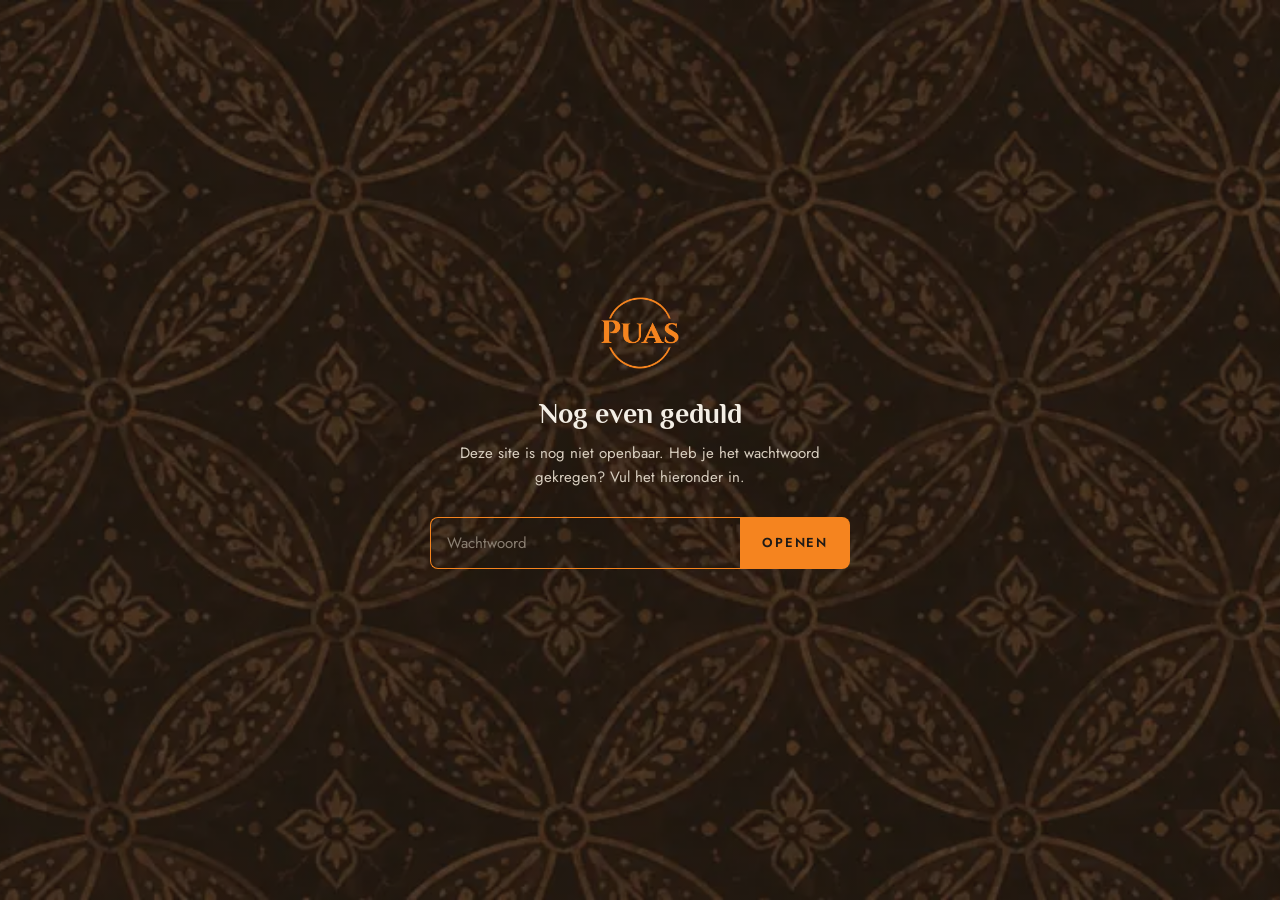
==== account.html @ d50bffb0 "Kawung-batik als achtergrondpatroon (balk, footer, wachtwoordscherm, bedankkaart) Vervangt het bloem" ====
<!DOCTYPE html>
<html lang="nl">
<head>
<meta charset="utf-8">
<meta name="viewport" content="width=device-width, initial-scale=1">
<meta name="robots" content="noindex, nofollow">
<script src="gate.js?v=24"></script>
<title>Account · PUAS</title>
<meta name="description" content="Zakelijk account: bestellingen, facturen, adressen en prijslijst.">
<link rel="icon" href="img/puas-logo.png">
<link rel="preconnect" href="https://fonts.googleapis.com">
<link rel="preconnect" href="https://fonts.gstatic.com" crossorigin>
<link href="https://fonts.googleapis.com/css2?family=Kaushan+Script&family=Marcellus&family=Philosopher:wght@400;700&family=Jost:wght@300;400;500;600&display=swap" rel="stylesheet">
<link rel="stylesheet" href="styles.css?v=24">
</head>
<body>
<div class="canvas">

  <div class="topbar">
    <span>Alleen voor winkels, horeca en ontwerpers · Franco vanaf € 500</span>
    <div class="topbar__links"><span>Vragen? Bel ons: 020 123 45 67</span><a href="zakelijk.html">Prijslijst</a></div>
  </div>

  <header class="header">
    <button class="header__menu" type="button" aria-label="Menu" aria-expanded="false">
      <svg viewBox="0 0 24 24" aria-hidden="true"><path d="M3 6h18M3 12h18M3 18h18"/></svg>
    </button>
    <nav class="nav" aria-label="Hoofdmenu">
      <a href="index.html">Home</a>
      <a href="assortiment.html">Assortiment</a>
      <a href="zakelijk.html">Zakelijk</a>
      <a href="contact.html">Contact</a>
    </nav>
    <a href="index.html" class="header__logo"><img src="img/puas-logo.png" alt="PUAS"></a>
    <div class="header__right">
      <div class="icons">
        <a href="zoeken.html" title="Zoeken" aria-label="Zoeken">
          <svg viewBox="0 0 24 24" aria-hidden="true"><circle cx="11" cy="11" r="7"/><path d="m20 20-4-4"/></svg>
        </a>
        <a href="account.html" title="Account" aria-label="Account">
          <svg viewBox="0 0 24 24" aria-hidden="true"><circle cx="12" cy="8" r="4"/><path d="M4 21a8 8 0 0 1 16 0"/></svg>
        </a>
        <a href="#" title="Winkelmand" aria-label="Winkelmand" class="cart">
          <svg viewBox="0 0 24 24" aria-hidden="true"><path d="M6 2 3 6v14a2 2 0 0 0 2 2h14a2 2 0 0 0 2-2V6l-3-4Z"/><path d="M3 6h18"/><path d="M16 10a4 4 0 0 1-8 0"/></svg>
          <span class="cart__badge" id="cart-count">0</span>
        </a>
      </div>
    </div>
  </header>

  <main>
    <div id="logged-out">
      <section class="page-hero">
        <div class="contact__label">Zakelijk account</div>
        <h1>Inloggen</h1>
      </section>
      <section class="login">
        <div class="login__box">
          <div class="login__title">Welkom terug</div>
          <form class="login__form" id="login-form" novalidate>
            <div class="field"><label for="l-email">E-mailadres</label><input id="l-email" type="email" placeholder="sanne@voorbeeld.nl" autocomplete="off" required></div>
            <div class="field">
              <div class="login__pwlabel"><label for="l-pw">Wachtwoord</label><a href="contact.html">Vergeten?</a></div>
              <input id="l-pw" type="password" placeholder="••••••••" autocomplete="off" required>
            </div>
            <label class="terms login__remember"><input type="checkbox" checked>Ingelogd blijven</label>
            <button type="submit" class="btn-dark">Inloggen</button>
            <p class="login__demo">Demo: elk e-mailadres en wachtwoord opent het voorbeeldaccount. Je wachtwoord wordt niet opgeslagen of verstuurd.</p>
          </form>
        </div>
        <div class="login__aside">
          <div class="login__title">Nog geen zakelijk account?</div>
          <div class="login__usps">
            <div><span class="dot"></span>Staffelkorting vanaf 6 stuks</div>
            <div><span class="dot"></span>Betalen op factuur, 30 dagen</div>
            <div><span class="dot"></span>Franco levering vanaf € 500</div>
            <div><span class="dot"></span>Prijslijst en voorraad per dessin</div>
          </div>
          <a href="zakelijk.html#aanvragen" class="btn-primary login__cta">Account aanvragen</a>
          <div class="login__foot">Bevestiging binnen één werkdag na controle van KvK- en btw-nummer.</div>
        </div>
      </section>
    </div>

    <div id="logged-in" hidden>
      <section class="page-hero">
        <div class="contact__label">Zakelijk account · Klantnummer 10482</div>
        <h1 id="account-company">Studio Noor Interieur</h1>
      </section>
      <section class="dashboard">
        <nav class="dash-nav" id="dash-nav" aria-label="Account"></nav>
        <div>
          <div class="dash-pane" data-dash="overzicht">
            <div class="dash-cards">
              <div class="dash-card dash-card--dark"><div class="contact__label">Laatste bestelling</div><b id="last-order-number"></b><span id="last-order-status"></span></div>
              <div class="dash-card dash-card--sand"><div class="contact__label contact__label--muted">Openstaand</div><b>€ 1.248</b><span>1 factuur · vervalt 28 okt</span></div>
              <div class="dash-card"><div class="contact__label contact__label--muted">Staffelprijzen</div><b>Tot −20%</b><span><a href="zakelijk.html" class="text-link text-link--small">Prijslijst bekijken</a></span></div>
            </div>
          </div>
          <div class="dash-pane" data-dash="overzicht bestellingen">
            <div class="dash-title">Bestellingen</div>
            <div class="dash-table" id="orders-table"></div>
          </div>
          <div class="dash-pane" data-dash="facturen" hidden>
            <div class="dash-title">Facturen</div>
            <div class="dash-table" id="invoices-table"></div>
          </div>
          <div class="dash-pane" data-dash="adressen" hidden>
            <div class="dash-title">Adressen</div>
            <div class="addresses">
              <div class="address address--main"><div class="contact__label">Afleveradres</div><b>Studio Noor Interieur</b><br>t.a.v. Sanne de Vries<br>Prinsengracht 112<br>1015 EA Amsterdam</div>
              <div class="address"><div class="contact__label contact__label--muted">Factuuradres</div><b>Studio Noor Interieur B.V.</b><br>Postbus 2201<br>1000 CE Amsterdam</div>
              <button type="button" class="address address--add">+ Adres toevoegen</button>
            </div>
          </div>
          <div class="dash-pane" data-dash="gegevens" hidden>
            <div class="dash-title">Bedrijfsgegevens</div>
            <form class="fields dash-form" id="company-form">
              <div class="field field--wide"><label for="c-name">Bedrijfsnaam</label><input id="c-name" name="bedrijf" value="Studio Noor Interieur B.V." required></div>
              <div class="field"><label for="c-kvk">KvK-nummer</label><input id="c-kvk" name="kvk" value="34567890"></div>
              <div class="field"><label for="c-vat">Btw-nummer</label><input id="c-vat" name="btw" value="NL861234567B01"></div>
              <div class="field"><label for="c-contact">Contactpersoon</label><input id="c-contact" name="contact" value="Sanne de Vries"></div>
              <div class="field"><label for="c-phone">Telefoon</label><input id="c-phone" name="telefoon" value="+31 20 555 01 23"></div>
              <div class="field field--wide"><label for="c-email">E-mailadres</label><input id="c-email" name="email" type="email" value="inkoop@studionoor.nl"></div>
              <div class="field--wide dash-form__actions"><button type="submit" class="btn-dark" id="company-save">Opslaan</button><span id="company-note" role="status"></span></div>
            </form>
          </div>
          <div class="dash-pane" data-dash="prijslijst" hidden>
            <div class="pricelist-card">
              <div><div class="dash-title dash-title--flush">Prijslijst &amp; voorwaarden</div><p>Actuele inkoopprijzen per dessin, staffels vanaf 6 / 12 / 24 / 48 stuks, franco vanaf € 500, betaling op factuur binnen 30 dagen.</p></div>
              <a href="zakelijk.html" class="btn-primary">Prijslijst bekijken</a>
            </div>
          </div>
        </div>
      </section>
    </div>
  </main>

  <footer class="footer">
    <div class="footer__top">
      <div class="footer__news">
        <img src="img/puas-logo.png" alt="PUAS">
        <p>Nieuwe motieven, prijslijsten en wat er net binnen is. Hooguit één mail per maand.</p>
        <form class="newsletter">
          <input type="email" placeholder="E-mailadres" aria-label="E-mailadres" required>
          <button type="submit">Inschrijven</button>
        </form>
      </div>
      <div class="footer__col">
        <div class="footer__title">Contact</div>
        <div>hallo@puas.nl</div>
        <div>+31 20 123 45 67</div>
        <div>Ma – vr, 9.00 – 17.30</div>
        <div>Showroom op afspraak</div>
      </div>
      <div class="footer__col">
        <div class="footer__title">Service</div>
        <div><a href="service.html#verzenden">Verzenden &amp; omruilen</a></div>
        <div><a href="service.html#onderhoud">Onderhoud van batik</a></div>
        <div><a href="service.html#vragen">Veelgestelde vragen</a></div>
        <div><a href="#">Privacy</a></div>
      </div>
    </div>
    <div class="footer__bottom">
      <div class="footer__fair"><span class="dot"></span>Met de hand gemaakt in Indonesië, in kleine oplages</div>
      <div class="footer__payoff"><span>Wonen met een verhaal</span><i>|</i><span>Echt</span><i>|</i><span>Uniek</span><i>|</i><span>PUAS</span></div>
      <div>© 2026 PUAS</div>
    </div>
  </footer>

</div>
<script src="data.js?v=24"></script>
<script src="script.js?v=24"></script>
<script src="account.js?v=24"></script>
</body>
</html>
---- styles.css ----
:root {
  --ink: #1F1A16;
  --ink-divider: #3A322B;
  --border-dark: #4A413A;
  --cream: #F4EFE6;
  --sand: #E9DFCC;
  --orange: #F5841F;
  --orange-hover: #FF9A3D;
  /* Orange for text on light backgrounds: small text needs 4.5:1, large text 3:1 */
  --orange-text: #975113;
  --orange-large: #C16818;
  --terracotta: #9C4E14;
  --text-2: #5A4E42;
  --muted: #6C6155;
  --muted-dark: #D9CFC0;
  --placeholder: #8A7F72;
  --outside: #151210;
  --pad: 64px;
  --tile: url('img/batik-kawung.webp');
  --r-btn: 8px;
  --r-card: 14px;
  /* Tumpal (row of batik triangles) along the top and bottom edge of the batik buttons */
  --tumpal-top: url("data:image/svg+xml,%3Csvg xmlns='http://www.w3.org/2000/svg' viewBox='0 0 24 24'%3E%3Cpath d='M0 0 L12 20 L24 0 Z' fill='%23F5841F' fill-opacity='0.42'/%3E%3Cpath d='M7 0 L12 9 L17 0 Z' fill='%231F1A16' fill-opacity='.85'/%3E%3C/svg%3E");
  --tumpal-bottom: url("data:image/svg+xml,%3Csvg xmlns='http://www.w3.org/2000/svg' viewBox='0 0 24 24'%3E%3Cpath d='M0 24 L12 4 L24 24 Z' fill='%23F5841F' fill-opacity='0.42'/%3E%3Cpath d='M7 24 L12 15 L17 24 Z' fill='%231F1A16' fill-opacity='.85'/%3E%3C/svg%3E");
  --tumpal-top-hover: url("data:image/svg+xml,%3Csvg xmlns='http://www.w3.org/2000/svg' viewBox='0 0 24 24'%3E%3Cpath d='M0 0 L12 20 L24 0 Z' fill='%231F1A16' fill-opacity='0.28'/%3E%3Cpath d='M7 0 L12 9 L17 0 Z' fill='%23F5841F' fill-opacity='.85'/%3E%3C/svg%3E");
  --tumpal-bottom-hover: url("data:image/svg+xml,%3Csvg xmlns='http://www.w3.org/2000/svg' viewBox='0 0 24 24'%3E%3Cpath d='M0 24 L12 4 L24 24 Z' fill='%231F1A16' fill-opacity='0.28'/%3E%3Cpath d='M7 24 L12 15 L17 24 Z' fill='%23F5841F' fill-opacity='.85'/%3E%3C/svg%3E");
}

* { box-sizing: border-box; }
body { margin: 0; background: var(--outside); }
a { color: var(--cream); text-decoration: none; transition: color .2s; }
a:hover { color: var(--orange); }
img { display: block; }
input::placeholder { color: var(--placeholder); }

.canvas {
  max-width: 1440px;
  margin: 0 auto;
  background: var(--cream);
  color: var(--ink);
  font: 400 17px/1.55 'Jost', sans-serif;
  -webkit-font-smoothing: antialiased;
  overflow: hidden;
}

/* Topbar */
.topbar {
  height: 36px;
  padding: 0 var(--pad);
  display: flex;
  align-items: center;
  justify-content: space-between;
  background: linear-gradient(rgba(245,132,31,.74), rgba(245,132,31,.74)), var(--tile) center / cover no-repeat, var(--orange);
  font-size: 13px;
  font-weight: 500;
  letter-spacing: .06em;
}
.topbar__links { display: flex; gap: 28px; }
.topbar a { color: var(--ink); border-bottom: 1px solid rgba(31,26,22,.4); }
.topbar a:hover { color: var(--ink); border-bottom-color: var(--ink); }

/* Header */
.header {
  height: 96px;
  padding: 0 var(--pad);
  display: grid;
  grid-template-columns: 1fr auto 1fr;
  align-items: center;
  background: var(--ink);
  color: var(--cream);
}
.nav, .header__right {
  display: flex;
  font-family: 'Marcellus', serif;
  font-size: 16px;
  letter-spacing: .12em;
  text-transform: uppercase;
}
.nav { gap: 40px; }
.nav a.is-active { color: var(--orange); }
.header__logo img { height: 66px; width: auto; }
.header__right { justify-content: flex-end; align-items: center; gap: 40px; }
.icons { display: flex; gap: 6px; align-items: center; margin-right: -11px; }
/* 22px icons inside a 44px tap area */
.icons a { position: relative; display: flex; align-items: center; justify-content: center; width: 44px; height: 44px; }
.icons svg, .header__menu svg {
  width: 22px; height: 22px;
  fill: none; stroke: currentColor; stroke-width: 1.5;
  stroke-linecap: round; stroke-linejoin: round;
}
.cart__badge {
  position: absolute; right: 2px; top: 3px;
  width: 16px; height: 16px; border-radius: 50%;
  background: var(--orange); color: var(--ink);
  font: 600 10px/1 'Jost', sans-serif;
  display: flex; align-items: center; justify-content: center;
  letter-spacing: 0;
}
.header__menu { display: none; margin-left: -11px; padding: 11px; background: none; border: 0; color: var(--cream); cursor: pointer; }

/* Buttons & links */
.btn-primary {
  display: inline-flex; align-items: center; gap: 12px;
  padding: 16px 36px;
  background: var(--orange); color: var(--ink);
  font-size: 15px; font-weight: 600; letter-spacing: .14em; text-transform: uppercase;
  border-radius: 4px;
  transition: background .2s;
}
.btn-primary span { font-size: 20px; line-height: 1; }
.btn-primary:hover { background: var(--orange-hover); color: var(--ink); }

.text-link {
  font-size: 15px; letter-spacing: .1em; text-transform: uppercase;
  color: var(--ink); border-bottom: 1px solid var(--ink); padding-bottom: 3px;
  transition: color .2s, border-color .2s;
}
.text-link:hover { color: var(--orange-text); border-bottom-color: var(--orange-text); }

.btn-pattern {
  margin-top: 14px; width: 100%; height: 48px; border: 0;
  --tumpal-size: 12px;
  background: var(--tumpal-top) left top / var(--tumpal-size) var(--tumpal-size) repeat-x, var(--tumpal-bottom) left bottom / var(--tumpal-size) var(--tumpal-size) repeat-x, var(--ink);
  color: var(--cream);
  transition: background-color .2s, color .2s;
  font: 600 13px 'Jost', sans-serif; letter-spacing: .14em; text-transform: uppercase;
  cursor: pointer;
  display: flex; align-items: center; justify-content: center; gap: 12px;
}
.btn-pattern::before {
  content: '';
  width: 16px; height: 16px;
  background: currentColor;
  -webkit-mask: url("data:image/svg+xml,%3Csvg xmlns='http://www.w3.org/2000/svg' viewBox='0 0 24 24' fill='none' stroke='black' stroke-width='1.8' stroke-linecap='round' stroke-linejoin='round'%3E%3Cpath d='M6 2 3 6v14a2 2 0 0 0 2 2h14a2 2 0 0 0 2-2V6l-3-4Z'/%3E%3Cpath d='M3 6h18'/%3E%3Cpath d='M16 10a4 4 0 0 1-8 0'/%3E%3C/svg%3E") center / contain no-repeat;
          mask: url("data:image/svg+xml,%3Csvg xmlns='http://www.w3.org/2000/svg' viewBox='0 0 24 24' fill='none' stroke='black' stroke-width='1.8' stroke-linecap='round' stroke-linejoin='round'%3E%3Cpath d='M6 2 3 6v14a2 2 0 0 0 2 2h14a2 2 0 0 0 2-2V6l-3-4Z'/%3E%3Cpath d='M3 6h18'/%3E%3Cpath d='M16 10a4 4 0 0 1-8 0'/%3E%3C/svg%3E") center / contain no-repeat;
}
.btn-pattern:hover, .btn-pattern.is-added {
  background: var(--tumpal-top-hover) left top / var(--tumpal-size) var(--tumpal-size) repeat-x, var(--tumpal-bottom-hover) left bottom / var(--tumpal-size) var(--tumpal-size) repeat-x, var(--orange);
  color: var(--ink);
}
.btn-pattern.is-added::before { display: none; }

/* Hero */
.hero { position: relative; height: 740px; background: var(--orange); overflow: hidden; }
.hero__photo, .hero__shade { position: absolute; inset: 0; }
.hero__photo { overflow: hidden; border-radius: 0 220px 220px 0; background: var(--ink); }
.hero__photo img { width: 100%; height: 100%; object-fit: cover; }
.hero__shade {
  background: linear-gradient(90deg, rgba(31,26,22,.78) 0%, rgba(31,26,22,.55) 36%, rgba(31,26,22,0) 62%);
  border-radius: 0 220px 220px 0;
}
.hero__text {
  position: absolute; left: 128px; top: 50%; transform: translateY(-50%);
  max-width: 620px; color: var(--cream);
}
.hero h1 {
  margin: 0 0 22px;
  font: 700 66px/1.1 'Philosopher', sans-serif;
  text-wrap: pretty;
}
.hero p { margin: 0 0 36px; max-width: 480px; font-size: 19px; line-height: 1.5; color: var(--muted-dark); text-wrap: pretty; }

/* Section heads */
.section { padding: 72px var(--pad) 0; }
.section--new { padding-top: 96px; }
.section-head { display: flex; align-items: center; justify-content: center; gap: 24px; margin-bottom: 44px; }
.section-head--tight { margin-bottom: 16px; }
.section-head span { width: 44px; height: 2px; background: var(--orange); flex: none; }
.section-head h2 {
  margin: 0; text-align: center;
  font: 700 30px/1.25 'Philosopher', sans-serif;
  letter-spacing: .14em; text-transform: uppercase;
}
.center { display: flex; justify-content: center; margin-top: 36px; }

/* Categories */
.categories {
  display: grid;
  grid-template-columns: 2fr 1fr 1fr;
  grid-template-rows: 1fr 1fr;
  gap: 20px;
  height: 660px;
}
.tile { position: relative; overflow: hidden; background: var(--ink); color: var(--cream); }
.tile img { width: 100%; height: 100%; object-fit: cover; transition: transform .6s cubic-bezier(.2,.7,.2,1); }
.tile:hover img { transform: scale(1.03); }
.tile::after {
  content: ''; position: absolute; inset: 0;
  background: linear-gradient(180deg, rgba(31,26,22,0) 50%, rgba(31,26,22,.85) 100%);
}
.tile--big { grid-row: 1 / span 2; }
.tile--big::after { background: linear-gradient(180deg, rgba(31,26,22,0) 55%, rgba(31,26,22,.85) 100%); }
.tile__label {
  position: absolute; left: 20px; bottom: 18px; z-index: 1;
  font: 400 22px/1.3 'Marcellus', serif; color: var(--cream);
}
.tile--big .tile__label { left: 28px; bottom: 26px; font-size: 32px; }
.tile--soon img { filter: grayscale(.35) brightness(.85); }
.tile--soon:hover img { transform: none; }
.tile__soon {
  position: absolute; left: 14px; top: 14px; z-index: 1; padding: 5px 10px;
  background: var(--cream); color: var(--ink);
  font-size: 12px; font-weight: 600; letter-spacing: .14em; text-transform: uppercase;
}
.section-note { margin: -28px 0 32px; text-align: center; font-size: 14px; color: var(--muted); }
.tile__eyebrow {
  font: 400 12px 'Jost', sans-serif; letter-spacing: .24em; text-transform: uppercase;
  color: var(--orange); margin-bottom: 8px;
}

/* Products */
.products { display: grid; grid-template-columns: repeat(4, minmax(0, 1fr)); gap: 24px; }
.product__photo { position: relative; display: block; aspect-ratio: 3 / 4; background: var(--orange); }
.product__photo img {
  position: absolute; inset: 0; width: 100%; height: 100%; object-fit: cover;
  border-radius: 0 0 96px 0; background: var(--ink);
}
.product__label {
  position: absolute; left: 14px; top: 14px;
  padding: 6px 12px; background: var(--ink); color: var(--orange);
  font-size: 12px; font-weight: 600; letter-spacing: .14em; text-transform: uppercase;
}
.product__info { margin-top: 16px; display: flex; justify-content: space-between; gap: 16px; align-items: baseline; }
.product__name { display: block; color: var(--ink); font-size: 16px; font-weight: 500; }
.product__detail { margin-top: 3px; font-size: 14px; color: var(--muted); }
.product__price { display: flex; flex-direction: column; align-items: flex-end; white-space: nowrap; }
.price { font-size: 18px; font-weight: 600; }
.price--sale { color: var(--terracotta); }
.price-compare { margin-top: 2px; font-size: 13px; color: var(--muted); text-decoration: line-through; }

/* Motifs */
.motifs { margin-top: 96px; padding: 96px var(--pad); background: var(--sand); }
.motifs__intro { margin: 0 auto 64px; max-width: 520px; text-align: center; font-size: 16px; color: var(--text-2); text-wrap: pretty; }
.motifs__grid { display: grid; grid-template-columns: repeat(3, minmax(0, 1fr)); gap: 64px; max-width: 1120px; margin: 0 auto; }
.motif { text-align: center; }
.motif p { margin: 0; font-size: 15px; line-height: 1.6; color: var(--text-2); text-wrap: pretty; }
.motif__name { font: 400 32px/1.1 'Kaushan Script', cursive; margin-bottom: 12px; }
.motif__circle { width: 132px; height: 132px; margin: 0 auto 28px; border-radius: 50%; background-color: var(--ink); }
.motif__circle--parang {
  background-image: repeating-linear-gradient(45deg, var(--orange) 0 5px, transparent 5px 16px, var(--orange) 16px 18px, transparent 18px 30px);
}
.motif__circle--kawung {
  background-image: radial-gradient(ellipse 34% 20% at 50% 50%, var(--orange) 97%, transparent 100%), radial-gradient(ellipse 20% 34% at 50% 50%, var(--orange) 97%, transparent 100%);
  background-size: 44px 44px, 44px 44px;
  background-position: 0 0, 22px 22px;
}
.motif__circle--truntum {
  background-image: radial-gradient(circle at 50% 50%, var(--orange) 2.5px, transparent 3.5px), radial-gradient(circle at 50% 50%, var(--orange) 1px, transparent 2px);
  background-size: 22px 22px, 22px 22px;
  background-position: 0 0, 11px 11px;
}

/* Footer */
.footer {
  background: linear-gradient(rgba(31,26,22,.55), rgba(31,26,22,.55)), var(--tile) center / cover no-repeat, var(--ink);
  color: var(--cream);
}
.footer__top {
  padding: 80px var(--pad) 56px;
  display: grid; grid-template-columns: 1.4fr 1fr 1fr; gap: 64px;
  border-bottom: 1px solid var(--ink-divider);
}
.footer__news { max-width: 440px; }
.footer__news img { height: 72px; width: auto; margin-bottom: 18px; }
.footer__news p { margin: 0 0 24px; font-size: 15px; line-height: 1.6; color: var(--muted-dark); text-wrap: pretty; }
.newsletter { display: flex; }
.newsletter input {
  flex: 1; min-width: 0; height: 50px; padding: 0 16px;
  border: 1px solid var(--border-dark); border-right: 0;
  background: transparent; color: var(--cream);
  font: 15px 'Jost', sans-serif; outline: none;
}
.newsletter input:focus { border-color: var(--orange); }
.newsletter button {
  height: 50px; padding: 0 24px; border: 0;
  background: var(--orange); color: var(--ink);
  font: 600 14px 'Jost', sans-serif; letter-spacing: .12em; text-transform: uppercase;
  cursor: pointer; transition: background .2s;
}
.newsletter button:hover { background: var(--orange-hover); }
.footer__col { font-size: 15px; line-height: 2; color: var(--muted-dark); }
.footer__col a { color: var(--muted-dark); }
.footer__col a:hover { color: var(--orange); }
.footer__title { font-size: 12px; letter-spacing: .2em; text-transform: uppercase; color: var(--orange); margin-bottom: 10px; }
.footer__bottom {
  padding: 28px var(--pad);
  display: flex; justify-content: space-between; align-items: center; gap: 20px;
  font-size: 13px; color: var(--muted-dark);
}
.footer__fair { display: flex; align-items: center; gap: 12px; }
.dot { width: 8px; height: 8px; border-radius: 50%; background: var(--orange); }
.footer__payoff { display: flex; gap: 20px; font-size: 12px; letter-spacing: .22em; text-transform: uppercase; }
.footer__payoff i { font-style: normal; color: var(--orange); }

/* ---------- Assortiment ---------- */
.cat-hero { position: relative; height: 380px; background: var(--orange); overflow: hidden; }
.cat-hero__photo, .cat-hero__shade { position: absolute; inset: 0; border-radius: 0 0 220px 0; }
.cat-hero__photo { overflow: hidden; background: var(--ink); }
.cat-hero__photo img { width: 100%; height: 100%; object-fit: cover; object-position: center 60%; }
.cat-hero__shade { background: linear-gradient(90deg, rgba(31,26,22,.82) 0%, rgba(31,26,22,.5) 45%, rgba(31,26,22,0) 75%); }
.cat-hero__text {
  position: absolute; left: var(--pad); right: var(--pad); top: 0; bottom: 0;
  display: flex; flex-direction: column; justify-content: center; color: var(--cream);
}
.cat-hero h1 { margin: 0 0 14px; font: 700 56px/1.05 'Philosopher', sans-serif; }
.cat-hero p { margin: 0; max-width: 560px; font-size: 18px; line-height: 1.5; color: var(--muted-dark); text-wrap: pretty; }
.breadcrumb { display: flex; gap: 10px; margin-bottom: 20px; font-size: 13px; color: #A89B8A; }
.breadcrumb a { color: #A89B8A; }
.breadcrumb a:hover { color: var(--orange); }
.breadcrumb__current { color: var(--cream); }

.subcats { padding: 28px var(--pad) 0; display: flex; gap: 10px; flex-wrap: wrap; }
.pill, .sort {
  border: 1.5px solid #DCD2C0; background: transparent; color: var(--ink);
  font-family: 'Jost', sans-serif; cursor: pointer;
  transition: border-color .2s, background .2s, color .2s;
}
.pill { height: 40px; padding: 0 18px; font-size: 14px; font-weight: 500; display: flex; gap: 8px; align-items: center; }
.pill span { opacity: .6; }
.sort { height: 36px; padding: 0 14px; font-size: 13px; }
.pill:hover, .sort:hover { border-color: var(--ink); }
.pill.is-active, .sort.is-active { border-color: var(--ink); background: var(--ink); color: var(--cream); }

.shop {
  padding: 40px var(--pad) 0;
  display: grid; grid-template-columns: 264px minmax(0, 1fr); gap: 48px; align-items: start;
}
.filters { position: sticky; top: 24px; background: var(--ink); color: var(--cream); padding: 28px; }
.filters__head {
  display: flex; justify-content: space-between; align-items: baseline;
  padding-bottom: 14px; border-bottom: 1px solid var(--ink-divider);
  font: 700 20px 'Philosopher', sans-serif;
}
.filters__clear {
  border: 0; border-bottom: 1px solid var(--border-dark); background: transparent; padding: 0;
  font: 13px 'Jost', sans-serif; color: #A89B8A; cursor: pointer;
}
.filters__clear:hover { color: var(--orange); }
.fgroup { border-bottom: 1px solid var(--ink-divider); }
.fgroup__head {
  width: 100%; padding: 18px 0; border: 0; background: transparent;
  display: flex; justify-content: space-between; align-items: center;
  font: 15px 'Marcellus', serif; letter-spacing: .08em; color: var(--cream); cursor: pointer; text-align: left;
}
.fgroup__head span { font-size: 18px; line-height: 1; color: var(--orange); }
.fgroup__opts { display: flex; flex-direction: column; gap: 10px; padding-bottom: 18px; }
.opt {
  display: flex; align-items: center; gap: 12px; border: 0; background: transparent; padding: 0;
  font: 14px 'Jost', sans-serif; color: var(--muted-dark); cursor: pointer; text-align: left;
}
.opt.is-on { color: var(--cream); }
.opt__box {
  width: 18px; height: 18px; flex: none; border-radius: 50%;
  border: 1.5px solid var(--border-dark);
  color: var(--ink); font-size: 11px; font-weight: 700;
  display: flex; align-items: center; justify-content: center;
}
.opt:hover .opt__box { border-color: var(--orange); }
.opt.is-on .opt__box { border-color: var(--orange); background: var(--orange); }
.opt__label { flex: 1; }
.opt__count { font-size: 12px; color: #A89B8A; }
.filters__show {
  margin-top: 20px; width: 100%; height: 46px; border: 0;
  background: var(--orange); color: var(--ink);
  font: 600 12px 'Jost', sans-serif; letter-spacing: .14em; text-transform: uppercase; cursor: pointer;
  transition: background .2s;
}
.filters__show:hover { background: var(--orange-hover); }
.filters-open, .filters-scrim { display: none; }

.toolbar { display: flex; justify-content: space-between; align-items: center; gap: 16px; margin-bottom: 20px; }
.toolbar__left { display: flex; align-items: center; gap: 14px; flex-wrap: wrap; }
.toolbar__right { display: flex; align-items: center; gap: 20px; }
.toolbar__count { font-size: 14px; color: var(--muted); }
.chips { display: flex; gap: 8px; flex-wrap: wrap; }
.chip {
  display: flex; align-items: center; gap: 8px; height: 30px; padding: 0 12px;
  border: 1px solid var(--ink); background: transparent;
  font: 13px 'Jost', sans-serif; color: var(--ink); cursor: pointer;
}
.chip span { font-size: 16px; line-height: 1; }
.chip:hover { border-color: var(--orange); color: var(--orange); }
.sorts { display: flex; gap: 6px; }

.btw-toggle {
  display: flex; align-items: center; gap: 10px; border: 0; background: transparent; padding: 0;
  font: 13px 'Jost', sans-serif; color: var(--text-2); cursor: pointer; white-space: nowrap;
}
.btw-toggle__track { position: relative; width: 34px; height: 20px; border-radius: 10px; background: #DCD2C0; transition: background .2s; }
.btw-toggle__knob { position: absolute; top: 2px; left: 2px; width: 16px; height: 16px; border-radius: 50%; background: var(--cream); transition: left .2s; }
.btw-toggle.is-on .btw-toggle__track { background: var(--orange); }
.btw-toggle.is-on .btw-toggle__knob { left: 16px; }

.grid { display: grid; grid-template-columns: repeat(3, minmax(0, 1fr)); gap: 24px 20px; }
.card { display: flex; flex-direction: column; }
.card__link { display: block; color: var(--ink); }
.card__link:hover { color: var(--ink); }
.card__photo { position: relative; aspect-ratio: 3 / 4; background: var(--orange); }
.card__photo img {
  position: absolute; inset: 0; width: 100%; height: 100%; object-fit: cover;
  border-radius: 0 0 72px 0; background: var(--ink);
}
.card__label, .card__discount, .card__stock { position: absolute; }
.card__label {
  left: 12px; top: 12px; padding: 5px 10px; background: var(--ink); color: var(--orange);
  font-size: 12px; font-weight: 600; letter-spacing: .14em; text-transform: uppercase;
}
.card__discount {
  right: 12px; top: 12px; padding: 5px 8px; background: var(--cream); color: var(--terracotta);
  font-size: 12px; font-weight: 600; letter-spacing: .1em;
}
.card__stock { left: 12px; bottom: 12px; padding: 5px 10px; background: rgba(244,239,230,.92); color: var(--ink); font-size: 12px; }
.card__info { margin-top: 14px; display: flex; justify-content: space-between; gap: 12px; align-items: baseline; }
.card__text { min-width: 0; }
.card__name { font-size: 15px; font-weight: 500; }
.card__detail { margin-top: 2px; font-size: 13px; color: var(--muted); }
.card__price { display: flex; flex-direction: column; align-items: flex-end; white-space: nowrap; }
.card__price .price { font-size: 17px; }
.card__price .price-compare { font-size: 12px; margin-top: 0; }
.card__tier { margin-top: 8px; font-size: 12px; color: var(--muted); }
.btn-pattern--sm { margin-top: 10px; height: 46px; font-size: 12px; gap: 10px; transition: background .2s; }

.empty { padding: 80px 0; text-align: center; }
.empty__title { margin-bottom: 8px; font: 700 26px 'Philosopher', sans-serif; }
.empty p { margin: 0 0 20px; color: var(--text-2); }
.btn-outline {
  height: 48px; padding: 0 28px; border: 1.5px solid var(--ink); background: transparent; color: var(--ink);
  font: 600 13px 'Jost', sans-serif; letter-spacing: .12em; text-transform: uppercase; cursor: pointer;
  transition: background .2s, color .2s;
}
.btn-outline:hover { background: var(--ink); color: var(--cream); }

.pagination { display: flex; justify-content: center; align-items: center; gap: 8px; margin-top: 56px; }
.pagination > * {
  height: 44px; min-width: 44px; padding: 0 14px;
  display: flex; align-items: center; justify-content: center; gap: 8px;
  border: 1px solid #DCD2C0; color: var(--ink); font-size: 14px;
}
.pagination a:hover { border-color: var(--ink); color: var(--ink); }
.pagination .is-current { background: var(--ink); border-color: var(--ink); color: var(--cream); font-weight: 500; }
.pagination__next span { font-size: 18px; line-height: 1; }

.about-cat {
  margin-top: 112px; padding: 80px var(--pad);
  background: var(--orange); color: var(--ink);
  display: grid; grid-template-columns: minmax(0, 1fr) minmax(0, 1fr); gap: 96px; align-items: center;
}
.eyebrow-line {
  display: flex; align-items: center; gap: 16px; margin-bottom: 22px;
  font-size: 14px; letter-spacing: .24em; text-transform: uppercase;
}
.eyebrow-line::before { content: ''; width: 32px; height: 2px; background: var(--ink); }
.about-cat h2 { margin: 0 0 24px; font: 400 56px/1.1 'Kaushan Script', cursive; }
.about-cat p { margin: 0 0 16px; font-size: 17px; line-height: 1.7; color: #2E2621; text-wrap: pretty; }
.about-cat .about-cat__last { margin-bottom: 36px; }
.about-cat__link {
  display: inline-flex; align-items: center; gap: 12px; padding-bottom: 4px;
  border-bottom: 1.5px solid var(--ink); color: var(--ink);
  font-size: 15px; font-weight: 600; letter-spacing: .14em; text-transform: uppercase;
}
.about-cat__link span { font-size: 20px; line-height: 1; }
.about-cat__link:hover { color: var(--cream); border-bottom-color: var(--cream); }
.about-cat__photos { display: grid; grid-template-columns: 1fr 1fr; gap: 20px; }
.about-cat__photos img { width: 100%; aspect-ratio: 4 / 5; object-fit: cover; border-radius: 0 0 80px 0; }
.about-cat__photos img + img { margin-top: 48px; }

/* ---------- Shared small parts ---------- */
.cart__badge[hidden] { display: none; }
.thumb { display: block; flex: none; width: 72px; height: 90px; overflow: hidden; background: var(--orange); }
.thumb img { width: 100%; height: 100%; object-fit: cover; border-radius: 0 0 22px 0; }
.thumb--sm { width: 56px; height: 68px; }
.thumb--sm img { border-radius: 0 0 16px 0; }
.thumb--xs { width: 56px; height: 70px; }
.thumb--xs img { border-radius: 0 0 18px 0; }
.stars { color: var(--orange); letter-spacing: 2px; }
.stepper { display: flex; align-items: center; height: 56px; border: 1.5px solid var(--ink); }
.stepper button {
  width: 48px; height: 100%; border: 0; background: transparent; color: inherit;
  font: 20px 'Jost', sans-serif; cursor: pointer;
}
.stepper span { width: 44px; text-align: center; font-size: 16px; font-weight: 500; }
.stepper--sm { height: 36px; border-color: #DCD2C0; }
.stepper--sm button { width: 32px; font-size: 16px; }
.stepper--sm span { width: 34px; font-size: 14px; }
.stepper--dark { height: 48px; border-color: var(--border-dark); color: var(--cream); }
.stepper--dark button { width: 40px; font-size: 18px; }
.stepper--dark span { width: 40px; font-size: 15px; }
.link-btn {
  border: 0; border-bottom: 1px solid var(--ink); background: transparent; padding: 0;
  font: 13px 'Jost', sans-serif; color: var(--ink); cursor: pointer;
}
.link-btn--muted { color: var(--muted); border-bottom-color: #C9BBA2; }
.link-btn--muted:hover { color: var(--terracotta); border-bottom-color: var(--terracotta); }
.link-btn--dark { color: #A89B8A; border-bottom-color: var(--border-dark); }
.btn-dark {
  display: flex; align-items: center; justify-content: center; width: 100%; height: 54px; border: 0;
  background: var(--ink); color: var(--cream);
  font: 600 14px 'Jost', sans-serif; letter-spacing: .14em; text-transform: uppercase; cursor: pointer;
  transition: background .2s, color .2s;
}
.btn-dark:hover { background: var(--orange); color: var(--ink); }
.btn-ghost {
  height: 50px; border: 1.5px solid #DCD2C0; background: transparent; color: var(--text-2);
  font: 600 13px 'Jost', sans-serif; letter-spacing: .12em; text-transform: uppercase; cursor: pointer;
}
.btn-ghost:hover { border-color: var(--ink); color: var(--ink); }
.btn-small {
  height: 40px; padding: 0 14px; border: 1.5px solid var(--ink); background: transparent; color: var(--ink);
  font: 600 13px 'Jost', sans-serif; cursor: pointer; white-space: nowrap;
}
.btn-small:hover { background: var(--ink); color: var(--cream); }
.btn-orange {
  height: 48px; padding: 0 28px; border: 0; background: var(--orange); color: var(--ink);
  font: 600 13px 'Jost', sans-serif; letter-spacing: .14em; text-transform: uppercase; cursor: pointer; white-space: nowrap;
}
.btn-orange:hover, .btn-orange.is-added { background: var(--orange-hover); }
.icon-btn {
  width: 40px; height: 40px; border: 1.5px solid #DCD2C0; background: transparent; color: var(--ink);
  font: 22px/1 'Jost', sans-serif; cursor: pointer;
}
.icon-btn:hover { border-color: var(--ink); }
.eyebrow-dash {
  display: flex; align-items: center; gap: 14px; margin-bottom: 14px;
  font-size: 12px; letter-spacing: .2em; text-transform: uppercase; color: var(--text-2);
}
.eyebrow-dash::before { content: ''; width: 24px; height: 2px; background: var(--orange); }

/* ---------- Cart drawer ---------- */
.scrim, .modal-scrim {
  position: fixed; inset: 0; z-index: 60;
  background: rgba(31,26,22,.45); opacity: 0; pointer-events: none; transition: opacity .3s;
}
.cart-is-open .scrim { opacity: 1; pointer-events: auto; }
.drawer {
  position: fixed; top: 0; right: 0; bottom: 0; z-index: 61;
  width: min(480px, 100vw); display: flex; flex-direction: column;
  background: var(--cream); color: var(--ink);
  font: 400 17px/1.55 'Jost', sans-serif; -webkit-font-smoothing: antialiased;
  transform: translateX(100%); visibility: hidden;
  transition: transform .4s cubic-bezier(.2,.7,.2,1), visibility 0s .4s;
  box-shadow: -20px 0 60px rgba(31,26,22,.3);
}
.cart-is-open .drawer { transform: none; visibility: visible; transition-delay: 0s; }
.drawer__head { display: flex; justify-content: space-between; align-items: center; padding: 28px 32px; border-bottom: 1px solid #DCD2C0; }
.drawer__title { font: 700 24px/1.1 'Philosopher', sans-serif; }
.drawer__sub { margin-top: 4px; font-size: 13px; color: var(--muted); }
.drawer__body { flex: 1; overflow: auto; padding: 8px 32px; }
.drawer__empty { padding: 48px 0; text-align: center; color: var(--muted); font-size: 15px; }
.line { display: grid; grid-template-columns: 72px 1fr auto; gap: 18px; padding: 20px 0; border-bottom: 1px solid #DCD2C0; align-items: start; }
.line__main { min-width: 0; }
.line__name { color: var(--ink); font-size: 16px; font-weight: 500; }
.line__meta { margin-top: 2px; font-size: 13px; color: var(--muted); }
.line__controls { display: flex; align-items: center; gap: 14px; margin-top: 12px; }
.line__price { text-align: right; white-space: nowrap; font-size: 16px; font-weight: 600; }
.line__price span { display: block; margin-top: 2px; font-size: 12px; font-weight: 400; color: var(--muted); }
.gift {
  margin-top: 22px; display: flex; align-items: center; gap: 16px; padding: 14px 16px;
  border: 1.5px dashed #C9BBA2; transition: background .3s, color .3s;
}
.gift.is-unlocked { background: var(--ink); color: var(--cream); border: 1.5px solid var(--ink); }
.gift__img { width: 56px; height: 56px; flex: none; border-radius: 50%; overflow: hidden; background: var(--orange); }
.gift__img img { width: 100%; height: 100%; object-fit: cover; object-position: 78% 62%; transform: scale(1.9); }
.gift__text { flex: 1; min-width: 0; font-size: 14px; font-weight: 600; line-height: 1.3; }
.gift__text span { display: block; margin-top: 3px; font-size: 13px; font-weight: 400; line-height: 1.4; color: var(--muted); }
.gift.is-unlocked .gift__text span { color: var(--muted-dark); }
.gift__badge {
  padding: 6px 10px; background: var(--orange); color: var(--ink);
  font-size: 12px; font-weight: 600; letter-spacing: .12em; text-transform: uppercase; white-space: nowrap;
}
.upsells { padding: 22px 0 8px; }
.upsell { display: grid; grid-template-columns: 56px 1fr auto; gap: 14px; align-items: center; padding: 12px; margin-bottom: 10px; background: var(--sand); }
.upsell__text { min-width: 0; }
.upsell__name { font-size: 14px; font-weight: 500; line-height: 1.3; }
.upsell__reason { margin-top: 2px; font-size: 12px; color: var(--muted); }
.upsell__price { margin-top: 4px; font-size: 13px; color: var(--muted); }
.upsell__price b { color: var(--ink); font-weight: 600; }
.franco { padding: 14px 0 8px; }
.franco__row { display: flex; justify-content: space-between; margin-bottom: 8px; font-size: 13px; color: var(--text-2); }
.franco__bar { height: 6px; background: var(--sand); }
.franco__bar div { height: 100%; background: var(--orange); transition: width .3s; }
.drawer__foot { padding: 24px 32px 32px; border-top: 1px solid #DCD2C0; }
.sumrow { display: flex; justify-content: space-between; margin-bottom: 6px; font-size: 14px; color: var(--text-2); }
.sumrow[hidden] { display: none; }
.sumrow__free { color: var(--terracotta); font-weight: 600; }
.sumrow--vat { margin-bottom: 14px; }
.sumrow--total { align-items: baseline; padding-top: 14px; margin-bottom: 18px; border-top: 1px solid #DCD2C0; color: var(--ink); font-size: 16px; font-weight: 500; }
.sumrow--total span:last-child { font-size: 24px; font-weight: 600; color: var(--terracotta); }
.drawer__note { display: flex; justify-content: space-between; margin-top: 14px; font-size: 13px; color: var(--muted); }

/* ---------- Toasts & confirm modal ---------- */
.toast {
  position: fixed; top: 148px; right: 24px; z-index: 70;
  width: min(440px, calc(100vw - 48px));
  display: flex; align-items: center; gap: 18px; padding: 18px 20px;
  background: var(--ink); color: var(--cream);
  font: 400 15px/1.4 'Jost', sans-serif; -webkit-font-smoothing: antialiased;
  box-shadow: 0 20px 50px rgba(31,26,22,.35);
  transform: translateY(-24px); opacity: 0; pointer-events: none;
  transition: transform .35s cubic-bezier(.2,.7,.2,1), opacity .3s;
}
.toast.is-visible { transform: none; opacity: 1; pointer-events: auto; }
.toast__check {
  width: 40px; height: 40px; flex: none; border-radius: 50%;
  background: var(--orange); color: var(--ink);
  display: flex; align-items: center; justify-content: center; font-size: 20px; font-weight: 600;
}
.toast__check--outline { background: transparent; border: 1.5px solid var(--orange); color: var(--orange); font-size: 18px; font-weight: 400; }
.toast__body { flex: 1; min-width: 0; }
.toast__title { font: 700 18px/1.2 'Philosopher', sans-serif; }
.toast__title span { margin-left: 6px; font: 400 13px 'Jost', sans-serif; color: #A89B8A; }
.toast__text { margin-top: 4px; font-size: 14px; color: var(--muted-dark); }
.toast__actions { display: flex; gap: 18px; margin-top: 10px; }
.toast__primary {
  border: 0; background: transparent; padding: 0; cursor: pointer;
  font: 600 13px 'Jost', sans-serif; letter-spacing: .08em; text-transform: uppercase; color: var(--orange);
}
.toast__img { width: 56px; height: 70px; flex: none; overflow: hidden; background: var(--orange); }
.toast__img img { width: 100%; height: 100%; object-fit: cover; border-radius: 0 0 18px 0; }
.modal-scrim { z-index: 80; background: rgba(31,26,22,.35); transition: opacity .25s; }
.confirm-is-open .modal-scrim { opacity: 1; pointer-events: auto; }
.modal {
  position: fixed; top: 50%; left: 50%; z-index: 81;
  width: min(480px, calc(100vw - 48px)); padding: 32px;
  background: var(--cream); color: var(--ink);
  font: 400 15px/1.6 'Jost', sans-serif; -webkit-font-smoothing: antialiased;
  box-shadow: 0 30px 80px rgba(31,26,22,.4);
  transform: translate(-50%, -50%) scale(.96); opacity: 0; pointer-events: none;
  transition: transform .25s cubic-bezier(.2,.7,.2,1), opacity .2s;
}
.confirm-is-open .modal { transform: translate(-50%, -50%); opacity: 1; pointer-events: auto; }
.modal__row { display: flex; gap: 20px; align-items: flex-start; }
.modal__title { margin-bottom: 8px; font: 700 24px/1.1 'Philosopher', sans-serif; }
.modal p { margin: 0; color: var(--text-2); }
.modal strong { color: var(--ink); font-weight: 600; }
.modal__actions { display: grid; grid-template-columns: 1fr 1fr; gap: 10px; margin-top: 24px; }
.modal__actions .btn-dark { height: 50px; font-size: 13px; letter-spacing: .12em; }

/* ---------- Product page ---------- */
.pdp-crumbs { padding: 22px var(--pad) 0; display: flex; flex-wrap: wrap; gap: 10px; font-size: 13px; color: var(--muted); }
.pdp-crumbs a { color: var(--muted); }
.pdp-crumbs a:hover { color: var(--orange-text); }
.pdp-crumbs__current { color: var(--ink); }
.pdp {
  padding: 32px var(--pad) 0;
  display: grid; grid-template-columns: 96px minmax(0, 640px) minmax(0, 1fr); gap: 28px 32px; align-items: start;
}
.pdp__thumbs { display: flex; flex-direction: column; gap: 14px; }
.pdp__thumbs[hidden] { display: none; }
.pdp--single { grid-template-columns: minmax(0, 640px) minmax(0, 1fr); }
.pdp__thumb {
  width: 96px; height: 120px; padding: 0; overflow: hidden; cursor: pointer;
  border: 2px solid transparent; background: var(--ink); opacity: .75; transition: opacity .2s;
}
.pdp__thumb:hover { opacity: 1; }
.pdp__thumb.is-active { border-color: var(--orange); opacity: 1; }
.pdp__thumb img { width: 100%; height: 100%; object-fit: cover; }
.pdp__photo { position: relative; aspect-ratio: 4 / 5; background: var(--orange); }
.pdp__photo img { position: absolute; inset: 0; width: 100%; height: 100%; object-fit: cover; border-radius: 0 0 140px 0; background: var(--ink); }
.pdp__photo .product__label { left: 18px; top: 18px; }
.pdp__info { padding-left: 32px; }
.pdp__eyebrow { margin-bottom: 12px; font-size: 12px; letter-spacing: .24em; text-transform: uppercase; color: var(--orange-text); }
.pdp h1 { margin: 0 0 10px; font: 700 44px/1.1 'Philosopher', sans-serif; text-wrap: pretty; }
.pdp__subline { margin-bottom: 22px; font-size: 15px; color: var(--muted); }
.pdp__rating { display: flex; align-items: center; gap: 10px; margin-bottom: 24px; font-size: 14px; color: var(--muted); }
.pdp__rating[hidden] { display: none; }
.pdp__rating .stars { font-size: 16px; }
.pdp__pricebar { display: flex; justify-content: space-between; align-items: flex-end; gap: 16px; margin-bottom: 8px; }
.pdp__price { display: flex; flex-wrap: wrap; align-items: baseline; column-gap: 14px; }
.pdp__price span:first-child { font-size: 32px; font-weight: 600; color: var(--terracotta); white-space: nowrap; }
.pdp__price span:last-child { font-size: 15px; color: var(--muted); }
.pdp__note { margin-bottom: 24px; font-size: 13px; color: var(--muted); }
.pdp__block { margin-bottom: 24px; }
.pdp__block[hidden] { display: none; }
.pdp__block--wide { margin-bottom: 28px; }
.pdp__label { display: flex; justify-content: space-between; margin-bottom: 10px; font-size: 14px; font-weight: 500; }
.pdp__label span:last-child, .pdp__sizechart { font-weight: 400; color: var(--muted); }
.pdp__sizechart { border-bottom: 1px solid #C9BBA2; }
.tiers { display: grid; grid-template-columns: repeat(4, 1fr); gap: 8px; }
.tier {
  padding: 12px 10px; text-align: left; cursor: pointer;
  border: 1.5px solid #DCD2C0; background: transparent; color: var(--ink); font-family: 'Jost', sans-serif;
  transition: border-color .2s, background .2s, color .2s;
}
.tier:hover { border-color: var(--ink); }
.tier.is-active { border-color: var(--ink); background: var(--ink); color: var(--cream); }
.tier span { display: block; white-space: nowrap; font-size: 12px; letter-spacing: .08em; text-transform: uppercase; opacity: .8; }
.tier b { display: block; margin-top: 4px; font-size: 18px; font-weight: 600; white-space: nowrap; }
.tier em { display: block; margin-top: 2px; font-size: 12px; font-style: normal; }
.swatches { display: flex; gap: 12px; }
.swatch { width: 40px; height: 40px; padding: 3px; border-radius: 50%; border: 1.5px solid #DCD2C0; background: transparent; cursor: pointer; }
.swatch.is-active { border-color: var(--ink); }
.swatch span { display: block; width: 100%; height: 100%; border-radius: 50%; }
.sizes { display: flex; flex-wrap: wrap; gap: 10px; }
.size {
  height: 44px; padding: 0 18px; border: 1.5px solid #DCD2C0; background: transparent; color: var(--ink);
  font: 14px 'Jost', sans-serif; cursor: pointer;
}
.size:hover { border-color: var(--ink); }
.size.is-active { border-color: var(--ink); background: var(--ink); color: var(--cream); }
.buy { display: flex; gap: 12px; margin-bottom: 12px; }
.btn-pattern--buy { flex: 1; margin-top: 0; height: 56px; font-size: 14px; }
.pdp__total {
  display: flex; justify-content: space-between; align-items: baseline; gap: 12px;
  padding: 14px 18px; margin-bottom: 12px; background: var(--sand); font-size: 14px; color: var(--text-2);
}
.pdp__total em { font-style: normal; color: var(--muted); }
.pdp__total strong { font-size: 18px; font-weight: 600; color: var(--ink); white-space: nowrap; }
.pdp__secondary { display: grid; grid-template-columns: 1fr 1fr; gap: 10px; }
.pdp__secondary .btn-outline { height: 50px; padding: 0 12px; }
.btn-outline--light { border-color: #DCD2C0; }
.btn-outline--light:hover { background: transparent; color: var(--ink); border-color: var(--ink); }
.usps { margin-top: 28px; display: grid; grid-template-columns: 1fr 1fr; gap: 12px 24px; font-size: 14px; color: var(--text-2); }
.usps > div { display: flex; gap: 10px; align-items: center; }
.usps .dot { flex: none; }
.accordions { margin-top: 36px; border-top: 1px solid #DCD2C0; }
.acc { border-bottom: 1px solid #DCD2C0; }
.acc__head {
  width: 100%; padding: 18px 0; border: 0; background: transparent; cursor: pointer; text-align: left;
  display: flex; justify-content: space-between; align-items: center;
  font: 500 16px 'Jost', sans-serif; color: var(--ink);
}
.acc__head span { font-size: 22px; line-height: 1; color: var(--orange-large); }
.acc p { margin: 0 0 20px; font-size: 15px; line-height: 1.7; color: var(--text-2); text-wrap: pretty; }

.motif-block {
  margin-top: 112px; padding: 96px var(--pad);
  background: var(--ink); color: var(--cream);
  display: grid; grid-template-columns: minmax(0, 1fr) minmax(0, 1fr); gap: 96px; align-items: center;
}
.motif-block[hidden] { display: none; }
.eyebrow-line--orange { color: var(--orange); margin-bottom: 24px; }
.eyebrow-line--orange::before { background: var(--orange); }
.motif-block h2 { margin: 0 0 28px; font: 400 60px/1.1 'Kaushan Script', cursive; }
.motif-block p { margin: 0 0 18px; font-size: 17px; line-height: 1.7; color: var(--muted-dark); text-wrap: pretty; }
.motif-block p:last-child { margin-bottom: 40px; }
.motif-block__link {
  display: inline-flex; align-items: center; gap: 12px; color: var(--orange);
  font-size: 15px; font-weight: 600; letter-spacing: .14em; text-transform: uppercase;
}
.motif-block__link span { font-size: 20px; line-height: 1; }
.motif-block__link:hover { color: var(--orange-hover); }
.motif-block__visual { display: grid; grid-template-columns: 1fr 1fr; gap: 20px; }
.motif-block__circle { aspect-ratio: 1; border-radius: 50%; background-color: var(--cream); }
.motif-block__circle.motif__circle--parang {
  background-image: repeating-linear-gradient(45deg, var(--orange) 0 7px, transparent 7px 22px, var(--orange) 22px 25px, transparent 25px 42px);
}
.motif-block__circle.motif__circle--kawung, .motif-block__circle.motif__circle--truntum { background-color: #2E2621; }
.motif-block__photo { aspect-ratio: 1; overflow: hidden; border-radius: 0 0 80px 0; }
.motif-block__photo img { width: 100%; height: 100%; object-fit: cover; object-position: 50% 45%; transform: scale(1.6); }
.motif-block__facts { grid-column: 1 / -1; display: grid; grid-template-columns: repeat(3, 1fr); gap: 20px; text-align: center; font-size: 14px; color: var(--muted-dark); }
.motif-block__facts b { display: block; font: 700 30px 'Philosopher', sans-serif; color: var(--cream); }

.reviews { display: grid; grid-template-columns: 320px minmax(0, 1fr); gap: 64px; align-items: start; }
.reviews[hidden], #reviews[hidden] { display: none; }
.reviews__summary { padding: 32px; background: var(--sand); }
.reviews__score { font: 700 64px/1 'Philosopher', sans-serif; }
.reviews__summary .stars { margin: 8px 0 4px; font-size: 18px; letter-spacing: 3px; }
.reviews__count { margin-bottom: 24px; font-size: 14px; color: var(--text-2); }
.bar { display: flex; align-items: center; gap: 12px; margin-bottom: 8px; font-size: 13px; color: var(--text-2); }
.bar > span:first-child { width: 12px; }
.bar > span:last-child { width: 24px; text-align: right; }
.bar__track { flex: 1; height: 6px; background: var(--cream); }
.bar__track div { height: 100%; background: var(--orange); }
.reviews__write { width: 100%; margin-top: 20px; }
.review { padding: 28px 0; border-bottom: 1px solid #DCD2C0; }
.review__head { display: flex; justify-content: space-between; align-items: baseline; gap: 12px; margin-bottom: 8px; font-size: 13px; color: var(--muted); }
.review__head div { display: flex; align-items: center; gap: 14px; font-size: 17px; color: var(--ink); }
.review__head b { font-weight: 500; }
.review__head .stars { font-size: 15px; }
.review p { margin: 0 0 10px; font-size: 15px; line-height: 1.7; color: var(--text-2); text-wrap: pretty; }
.review__author { font-size: 13px; color: var(--muted); }
.section--related { padding-top: 112px; }
#pdp { padding-bottom: 112px; }

.sticky-buy {
  position: fixed; left: 50%; bottom: 0; z-index: 50;
  width: 100%; max-width: 1440px; height: 96px; padding: 0 var(--pad);
  display: flex; align-items: center; justify-content: space-between; gap: 32px;
  background: var(--ink); color: var(--cream);
  font: 400 15px/1.4 'Jost', sans-serif; -webkit-font-smoothing: antialiased;
  box-shadow: 0 -12px 40px rgba(31,26,22,.25);
  transform: translate(-50%, 110%); transition: transform .35s cubic-bezier(.2,.7,.2,1);
}
.sticky-buy.is-visible { transform: translate(-50%, 0); }
.sticky-buy__product { display: flex; align-items: center; gap: 20px; min-width: 0; }
.sticky-buy__name { font: 700 18px/1.2 'Philosopher', sans-serif; }
.sticky-buy__variant { margin-top: 2px; font-size: 13px; color: #A89B8A; }
.sticky-buy__actions { display: flex; align-items: center; gap: 28px; }
.mini-tiers { display: flex; gap: 6px; }
.mini-tier {
  height: 36px; padding: 0 12px; border: 1.5px solid var(--border-dark); background: transparent; color: var(--muted-dark);
  font: 600 12px 'Jost', sans-serif; cursor: pointer; white-space: nowrap;
}
.mini-tier.is-active { border-color: var(--orange); background: var(--orange); color: var(--ink); }
.sticky-buy__total { text-align: right; white-space: nowrap; }
.sticky-buy__total div { font-size: 12px; color: #A89B8A; }
.sticky-buy__total strong { display: block; font-size: 20px; font-weight: 600; line-height: 1.2; color: var(--orange); }

/* ---------- Cart & checkout ---------- */
.page-hero { padding: 52px var(--pad) 44px; background: var(--ink); color: var(--cream); }
.page-hero__accent { margin-bottom: 10px; font: 400 26px/1 'Kaushan Script', cursive; color: var(--orange); }
.page-hero h1 { margin: 0; font: 700 48px/1.1 'Philosopher', sans-serif; }
button.btn-primary { border: 0; font-family: 'Jost', sans-serif; cursor: pointer; }

.checkout {
  padding: 48px var(--pad) 96px;
  display: grid; grid-template-columns: minmax(0, 1fr) 440px; gap: 64px; align-items: start;
}
.steps { display: flex; flex-wrap: wrap; margin-bottom: 40px; border-bottom: 1px solid #DCD2C0; }
.step {
  display: inline-flex; align-items: center; gap: 10px;
  padding: 0 0 14px; margin: 0 36px -1px 0;
  border: 0; border-bottom: 2px solid transparent; background: transparent; cursor: pointer;
  font: 400 14px 'Jost', sans-serif; letter-spacing: .08em; text-transform: uppercase; color: var(--muted);
}
.step:disabled { cursor: default; }
.step span {
  width: 24px; height: 24px; border-radius: 50%;
  display: inline-flex; align-items: center; justify-content: center;
  font-size: 12px; font-weight: 600; background: #DCD2C0; color: var(--muted);
}
.step.is-done { color: var(--ink); }
.step.is-done span { background: var(--ink); color: var(--cream); }
.step.is-active { color: var(--ink); font-weight: 600; border-bottom-color: var(--orange); }
.step.is-active span { background: var(--orange); color: var(--ink); }

.co-empty { padding: 80px 40px; text-align: center; background: var(--sand); }
.co-empty[hidden] { display: none; }
.co-empty__title { margin-bottom: 30px; font: 700 28px 'Philosopher', sans-serif; }
.co-empty p { margin: -20px 0 28px; color: var(--text-2); }
.co-empty--page { margin: 64px var(--pad) 96px; }
.co-line {
  display: grid; grid-template-columns: 104px minmax(0, 1fr) auto auto; gap: 24px; align-items: center;
  padding: 24px 0; border-bottom: 1px solid #DCD2C0;
}
.co-line__img { display: block; width: 104px; height: 130px; overflow: hidden; border-radius: 0 0 32px 0; background: var(--ink); }
.co-line__img img { width: 100%; height: 100%; object-fit: cover; }
.co-line__label { margin-bottom: 6px; font-size: 12px; font-weight: 600; letter-spacing: .14em; text-transform: uppercase; color: var(--orange-text); }
.co-line__name { color: var(--ink); font-size: 18px; font-weight: 500; }
.co-line__detail { margin-top: 3px; font-size: 14px; color: var(--muted); }
.co-line__remove { margin-top: 12px; }
.stepper--co { height: 44px; border-color: #C9BBA2; }
.stepper--co button { width: 40px; font-size: 18px; }
.stepper--co span { width: 36px; font-size: 15px; }
.co-line__price { min-width: 120px; text-align: right; }
.co-line__price b { display: block; font-size: 18px; font-weight: 600; }
.co-line__price span { font-size: 13px; color: var(--muted); }
.co-gift {
  margin-top: 32px; padding: 24px 28px; background: var(--sand);
  display: grid; grid-template-columns: minmax(0, 1fr) auto; gap: 24px; align-items: center;
}
.co-gift__text { margin-bottom: 10px; font-weight: 500; }
.co-gift__bar { height: 6px; border-radius: 3px; overflow: hidden; background: var(--muted-dark); }
.co-gift__bar div { height: 100%; background: var(--orange); transition: width .3s; }
.co-gift__icon { width: 56px; height: 56px; border-radius: 50%; background: var(--ink); display: flex; align-items: center; justify-content: center; }
.co-gift__icon span { width: 30px; height: 30px; border-radius: 50%; border: 3px solid var(--orange); }
.co-upsells { margin-top: 56px; }
.co-upsells__title { margin-bottom: 20px; font: 700 22px 'Philosopher', sans-serif; }
.co-upsells__grid { display: grid; grid-template-columns: repeat(3, minmax(0, 1fr)); gap: 20px; }
.co-upsell { display: grid; grid-template-columns: 72px minmax(0, 1fr); gap: 14px; align-items: center; padding: 14px; border: 1px solid #DCD2C0; }
.co-upsell__img { display: block; width: 72px; height: 88px; overflow: hidden; border-radius: 0 0 24px 0; background: var(--ink); }
.co-upsell__img img { width: 100%; height: 100%; object-fit: cover; }
.co-upsell__name { font-size: 15px; font-weight: 500; line-height: 1.3; }
.co-upsell__price { margin: 4px 0 8px; font-size: 15px; font-weight: 600; }
.co-upsell__price span { font-size: 12px; font-weight: 400; color: var(--muted); }
.btn-pattern--xs { --tumpal-size: 8px; width: auto; height: 34px; margin-top: 0; padding: 0 14px; font-size: 12px; }
.btn-pattern--xs::before { display: none; }
.co-nav { margin-top: 40px; display: flex; justify-content: space-between; align-items: center; gap: 16px; }
.co-nav--end { justify-content: flex-end; }
.co-back { border: 0; background: transparent; padding: 0; font: 14px 'Jost', sans-serif; color: var(--muted); cursor: pointer; }
.co-back:hover { color: var(--ink); }

.segment { display: flex; gap: 8px; margin-bottom: 32px; }
.segment button {
  height: 42px; padding: 0 22px; border: 1px solid #C9BBA2; background: transparent; color: var(--ink);
  font: 600 13px 'Jost', sans-serif; letter-spacing: .12em; text-transform: uppercase; cursor: pointer;
}
.segment button.is-active { border-color: var(--ink); background: var(--ink); color: var(--cream); }
.fields { display: grid; grid-template-columns: 1fr 1fr; gap: 20px; }
.field[hidden] { display: none; }
.field--wide { grid-column: 1 / -1; }
.field label { display: block; margin-bottom: 8px; font-size: 12px; letter-spacing: .16em; text-transform: uppercase; color: var(--muted); }
.field input, .field select {
  width: 100%; height: 52px; padding: 0 16px;
  border: 1px solid #C9BBA2; border-radius: 0; background: #FFFDF9; color: var(--ink);
  font: 15px 'Jost', sans-serif; outline: none;
}
.field input:focus, .field select:focus { border-color: var(--ink); }
.field input:user-invalid { border-color: var(--terracotta); }
.field--bank { margin-top: 20px; max-width: 360px; }
.field--bank[hidden] { display: none; }

.options { display: grid; gap: 12px; }
.option {
  display: flex; align-items: center; gap: 16px; width: 100%; padding: 18px 20px;
  border: 1px solid #DCD2C0; background: transparent; color: var(--ink);
  font-family: 'Jost', sans-serif; text-align: left; cursor: pointer;
}
.option:hover:not(:disabled) { border-color: var(--ink); }
.option.is-active { border-color: var(--ink); background: #FFFDF9; }
.option:disabled { cursor: not-allowed; opacity: .55; }
.option__radio { width: 20px; height: 20px; flex: none; border-radius: 50%; border: 2px solid #C9BBA2; display: inline-flex; align-items: center; justify-content: center; }
.option__radio span { width: 10px; height: 10px; border-radius: 50%; }
.option.is-active .option__radio { border-color: var(--orange); }
.option.is-active .option__radio span { background: var(--orange); }
.option__text { flex: 1; }
.option__text b { display: block; font-size: 16px; font-weight: 500; }
.option__text span { display: block; margin-top: 2px; font-size: 14px; color: var(--muted); }
.option__right { font-size: 15px; font-weight: 600; white-space: nowrap; }
.terms { display: flex; gap: 12px; align-items: flex-start; margin-top: 28px; font-size: 14px; color: var(--text-2); cursor: pointer; }
.terms input { margin-top: 4px; accent-color: var(--orange); }
.terms a { color: var(--ink); border-bottom: 1px solid var(--ink); }

.summary { position: sticky; top: 24px; padding: 32px; background: var(--ink); color: var(--cream); }
.summary__title { margin-bottom: 20px; font: 700 24px 'Philosopher', sans-serif; }
.summary__lines, .summary__rows { display: grid; border-bottom: 1px solid var(--ink-divider); }
.summary__lines { gap: 14px; padding-bottom: 20px; }
.summary__rows { gap: 10px; padding: 20px 0; color: var(--muted-dark); }
.summary__lines div, .summary__rows div { display: flex; justify-content: space-between; gap: 16px; font-size: 15px; }
.summary__lines span:first-child { color: var(--muted-dark); }
.summary__lines .sum-gift, .summary__lines .sum-gift span:first-child { color: var(--orange); }
.summary__rows span:last-child { color: var(--cream); }
.summary__total { display: flex; justify-content: space-between; align-items: baseline; padding-top: 20px; font-weight: 500; }
.summary__total span:last-child { font: 700 30px 'Philosopher', sans-serif; color: var(--orange); }
.coupon { display: flex; margin-top: 24px; }
.coupon input {
  flex: 1; min-width: 0; height: 46px; padding: 0 14px;
  border: 1px solid var(--border-dark); border-right: 0; background: transparent; color: var(--cream);
  font: 14px 'Jost', sans-serif; outline: none;
}
.coupon button {
  height: 46px; padding: 0 18px; border: 1px solid var(--border-dark); background: transparent; color: var(--cream);
  font: 12px 'Jost', sans-serif; letter-spacing: .12em; text-transform: uppercase; cursor: pointer;
}
.coupon button:hover { background: var(--orange); border-color: var(--orange); color: var(--ink); }
.coupon__note { min-height: 0; margin-top: 8px; font-size: 13px; color: var(--orange); }
.summary__usps { display: grid; gap: 8px; margin-top: 16px; font-size: 13px; color: #A89B8A; }
.summary__usps div { display: flex; gap: 10px; align-items: center; }
.summary__usps .dot { width: 6px; height: 6px; flex: none; }

/* ---------- Order confirmation ---------- */
.thanks-hero { padding: 80px var(--pad) 64px; background: var(--ink); color: var(--cream); text-align: center; }
.thanks-hero__number { margin-bottom: 18px; font-size: 13px; letter-spacing: .24em; text-transform: uppercase; color: var(--orange); }
.thanks-hero h1 { margin: 0 0 6px; font: 400 72px/1.1 'Kaushan Script', cursive; }
.thanks-hero p { margin: 0 auto; max-width: 520px; font-size: 18px; color: var(--muted-dark); text-wrap: pretty; }
#order-found[hidden] { display: none; }
.timeline { padding: 64px var(--pad) 0; display: grid; grid-template-columns: repeat(3, minmax(0, 1fr)); gap: 24px; }
.timeline__card { padding: 28px; border: 1px solid #DCD2C0; }
.timeline__id { margin-bottom: 12px; font: 400 34px/1 'Kaushan Script', cursive; color: var(--orange-large); }
.timeline__title { margin-bottom: 6px; font-weight: 500; }
.timeline__card p { margin: 0; font-size: 15px; color: var(--text-2); }
.checkout--done { padding-top: 64px; }
.done-title { margin-bottom: 8px; font: 700 24px 'Philosopher', sans-serif; }
.done-line { display: grid; grid-template-columns: 80px minmax(0, 1fr) auto; gap: 20px; align-items: center; padding: 20px 0; border-bottom: 1px solid #DCD2C0; }
.done-line__img { width: 80px; height: 100px; overflow: hidden; border-radius: 0 0 28px 0; background: var(--ink); }
.done-line__img img { width: 100%; height: 100%; object-fit: cover; }
.done-line__name { font-size: 17px; font-weight: 500; }
.done-line__price { font-size: 17px; font-weight: 600; white-space: nowrap; }
.done-totals { display: grid; gap: 8px; max-width: 360px; margin-left: auto; padding: 20px 0; font-size: 15px; color: var(--text-2); }
.done-totals div { display: flex; justify-content: space-between; }
.done-totals span:last-child { color: var(--ink); }
.done-totals__total { padding-top: 8px; border-top: 1px solid #DCD2C0; font-size: 18px; font-weight: 600; color: var(--ink); }
.done-actions { display: flex; flex-wrap: wrap; gap: 16px; margin-top: 24px; }
.btn-outline--link { display: inline-flex; align-items: center; height: auto; padding: 16px 28px; border-width: 1px; border-radius: 4px; font-size: 14px; }
.done-aside { display: grid; gap: 24px; }
.done-aside__dark { padding: 28px; background: var(--ink); color: var(--cream); }
.done-aside__label { margin-bottom: 12px; font-size: 12px; letter-spacing: .2em; text-transform: uppercase; color: var(--orange); }
.done-aside__label + .done-aside__text + .done-aside__label { margin-top: 24px; }
.done-aside__text { font-size: 15px; line-height: 1.7; color: var(--muted-dark); }
.done-aside__text b { color: var(--cream); font-weight: 500; }
.done-aside__motif { padding: 28px; background: var(--sand); }
.done-aside__motif-title { margin-bottom: 8px; font: 700 20px 'Philosopher', sans-serif; }
.done-aside__motif p { margin: 0 0 14px; font-size: 15px; line-height: 1.6; color: var(--text-2); }
.text-link--small { font-size: 14px; letter-spacing: 0; text-transform: none; padding-bottom: 0; }

/* ---------- Zakelijk ---------- */
.cat-hero--tall { height: 480px; }
.cat-hero__text--inset { left: 128px; max-width: 640px; }
.cat-hero--tall h1 { margin-bottom: 18px; font-size: 56px; line-height: 1.1; text-wrap: pretty; }
.page-hero__accent--lg { margin-bottom: 14px; font-size: 30px; }

.usp-cards { padding: 80px var(--pad) 0; display: grid; grid-template-columns: repeat(4, minmax(0, 1fr)); gap: 24px; }
.usp-card { padding: 28px; border: 1px solid #DCD2C0; }
.usp-card__num { margin-bottom: 14px; font: 700 32px/1 'Philosopher', sans-serif; color: var(--orange-large); }
.usp-card__title { margin-bottom: 6px; font-weight: 500; }
.usp-card p { margin: 0; font-size: 15px; color: var(--text-2); }

.kicker { display: flex; align-items: baseline; gap: 14px; margin-bottom: 20px; font-size: 13px; letter-spacing: .24em; text-transform: uppercase; color: #A89B8A; }
.kicker span { font: 400 26px/1 'Kaushan Script', cursive; letter-spacing: 0; text-transform: none; color: var(--orange); }
.kicker--light { color: var(--muted); }
.kicker--light span { color: var(--orange-large); }

.price-table {
  margin-top: 96px; padding: 88px var(--pad);
  background: var(--ink); color: var(--cream);
  display: grid; grid-template-columns: minmax(0, 5fr) minmax(0, 7fr); gap: 96px; align-items: start;
}
.price-table h2, .apply h2 { margin: 0 0 20px; font: 700 40px/1.1 'Philosopher', sans-serif; }
.price-table p { margin: 0; font-size: 16px; line-height: 1.7; color: var(--muted-dark); text-wrap: pretty; }
.price-table > div { min-width: 0; }
.price-table__scroll { overflow-x: auto; }
.price-table__grid { min-width: 520px; }
.price-table__row {
  display: grid; grid-template-columns: 1.6fr repeat(4, 1fr); gap: 16px; align-items: baseline;
  padding: 18px 20px; border-bottom: 1px solid var(--ink-divider); font-size: 16px; color: var(--muted-dark);
}
.price-table__row a { color: var(--cream); font-weight: 500; }
.price-table__row a:hover { color: var(--orange); }
.price-table__row span:last-child { color: var(--orange); font-weight: 600; }
.price-table__row--head { padding-top: 0; padding-bottom: 12px; font-size: 12px; letter-spacing: .16em; text-transform: uppercase; color: #A89B8A; }
.price-table__row--head span:last-child { color: #A89B8A; font-weight: 400; }
.price-table__note { margin-top: 20px; font-size: 14px; color: #A89B8A; }

.apply { padding: 96px var(--pad); display: grid; grid-template-columns: minmax(0, 1fr) 600px; gap: 96px; align-items: start; }
.apply > div > p { margin: 0 0 28px; font-size: 16px; line-height: 1.7; color: var(--text-2); text-wrap: pretty; }
.apply__contact { font-size: 15px; line-height: 1.8; color: var(--text-2); }
.apply__contact b { display: block; color: var(--ink); font-weight: 500; }
.apply__contact a { color: var(--ink); }
.apply__contact a:hover { color: var(--orange-text); }
.apply__box { padding: 40px; background: var(--ink); color: var(--cream); }
.apply__form { display: grid; grid-template-columns: 1fr 1fr; gap: 16px; }
.apply__form[hidden] { display: none; }
.apply__types { grid-column: 1 / -1; display: flex; flex-wrap: wrap; gap: 8px; }
.type-chip {
  height: 38px; padding: 0 16px; border: 1px solid var(--border-dark); border-radius: 19px;
  background: transparent; color: var(--muted-dark); font: 500 13px 'Jost', sans-serif; cursor: pointer;
}
.type-chip:hover { border-color: var(--orange); }
.type-chip.is-active { border-color: var(--orange); background: var(--orange); color: var(--ink); }
.field--dark label { color: #A89B8A; }
.field--dark input, .field--dark textarea { border-color: var(--border-dark); background: transparent; color: var(--cream); }
.field--dark textarea {
  width: 100%; padding: 14px 16px; border: 1px solid var(--border-dark); border-radius: 0;
  font: 15px 'Jost', sans-serif; outline: none; resize: vertical;
}
.field--dark input:focus, .field--dark textarea:focus { border-color: var(--orange); }
.apply__submit { grid-column: 1 / -1; justify-content: center; }
.apply__sent { min-height: 480px; display: flex; flex-direction: column; justify-content: center; text-align: center; }
.apply__sent[hidden] { display: none; }
.apply__thanks { margin-bottom: 10px; font: 400 48px 'Kaushan Script', cursive; color: var(--orange); }
.apply__sent p { margin: 0 auto; max-width: 360px; font-size: 15px; line-height: 1.6; color: var(--muted-dark); }

/* ---------- Contact ---------- */
.cat-hero--contact { height: 420px; }
.cat-hero--contact h1 { margin-bottom: 18px; font-size: 56px; line-height: 1.1; text-wrap: pretty; }
.cat-hero--contact .cat-hero__shade { background: linear-gradient(90deg, rgba(31,26,22,.8) 0%, rgba(31,26,22,.5) 45%, rgba(31,26,22,0) 75%); }
.cat-hero__eyebrow { margin-bottom: 16px; font-size: 14px; color: var(--orange); }

.contact { padding: 88px var(--pad) 0; display: grid; grid-template-columns: minmax(0, 1fr) 560px; gap: 96px; align-items: start; }
.contact__blocks { display: grid; grid-template-columns: 1fr 1fr; gap: 40px 48px; }
.contact__label { margin-bottom: 12px; font-size: 12px; letter-spacing: .2em; text-transform: uppercase; color: var(--orange-text); }
.page-hero .contact__label, .dash-card--dark .contact__label { color: var(--orange); }
.contact__title { margin-bottom: 8px; font: 700 22px 'Philosopher', sans-serif; }
.contact__text { font-size: 16px; line-height: 1.7; color: var(--text-2); }
.contact__text b { display: block; color: var(--ink); font-weight: 500; }
.contact__text a { color: var(--ink); }
.contact__text a:hover { color: var(--orange-text); }
.contact__hours div { display: flex; justify-content: space-between; gap: 16px; }
.contact__hours b { display: inline; }
.contact__small { margin-top: 12px; font-size: 14px; color: var(--muted); }
.contact__route { display: inline-block; margin-top: 12px; padding-bottom: 2px; border-bottom: 1px solid var(--ink); color: var(--ink); font-size: 14px; }
.contact__route:hover { color: var(--orange-text); border-bottom-color: var(--orange-text); }
.company {
  margin-top: 56px; padding: 32px; background: var(--sand);
  display: grid; grid-template-columns: 1fr 1fr; gap: 20px 48px; font-size: 15px; line-height: 1.7; color: var(--text-2);
}
.company__title { grid-column: 1 / -1; font: 700 20px 'Philosopher', sans-serif; color: var(--ink); }
.company span { display: block; font-size: 12px; letter-spacing: .16em; text-transform: uppercase; color: var(--muted); }

.message-box { padding: 40px; background: var(--ink); color: var(--cream); }
.message-box [hidden] { display: none; }
.message-box__title { margin-bottom: 8px; font: 700 28px/1.1 'Philosopher', sans-serif; }
.message-box__intro { margin: 0 0 28px; font-size: 15px; line-height: 1.5; color: var(--muted-dark); }
.message-box__sent { min-height: 520px; display: flex; flex-direction: column; justify-content: center; align-items: center; text-align: center; }
.message-box__sent p { margin: 0 auto; max-width: 360px; font-size: 15px; line-height: 1.6; color: var(--muted-dark); }
.message-box__sent .link-btn { margin-top: 28px; }
.message-box__check {
  width: 56px; height: 56px; margin: 0 auto 20px; border-radius: 50%;
  background: var(--orange); color: var(--ink);
  display: flex; align-items: center; justify-content: center; font-size: 26px; font-weight: 600;
}
.message-form { display: grid; grid-template-columns: 1fr 1fr; gap: 14px; }
.message-form__topics { grid-column: 1 / -1; display: flex; flex-wrap: wrap; gap: 8px; }
.topic {
  height: 38px; padding: 0 16px; border: 1.5px solid var(--border-dark); background: transparent; color: var(--muted-dark);
  font: 600 13px 'Jost', sans-serif; cursor: pointer;
}
.topic:hover { border-color: var(--orange); }
.topic.is-active { border-color: var(--orange); background: var(--orange); color: var(--ink); }
.message-form input:not([type="checkbox"]), .message-form textarea {
  width: 100%; height: 50px; padding: 0 16px; border: 1px solid var(--border-dark); border-radius: 0;
  background: transparent; color: var(--cream); font: 15px 'Jost', sans-serif; outline: none;
}
.message-form textarea { grid-column: 1 / -1; height: auto; padding: 14px 16px; line-height: 1.5; resize: vertical; }
.message-form input:focus, .message-form textarea:focus { border-color: var(--orange); }
.message-form__optin { grid-column: 1 / -1; display: flex; gap: 12px; align-items: flex-start; font-size: 13px; line-height: 1.5; color: #A89B8A; cursor: pointer; }
.message-form__optin input { margin-top: 3px; accent-color: var(--orange); }
.message-form__submit {
  grid-column: 1 / -1; height: 54px; border: 0; background: var(--orange); color: var(--ink);
  font: 600 14px 'Jost', sans-serif; letter-spacing: .14em; text-transform: uppercase; cursor: pointer;
  transition: background .2s;
}
.message-form__submit:hover { background: var(--orange-hover); }

.places { padding-top: 96px; }
.places__grid { display: grid; grid-template-columns: 1fr 1fr; gap: 24px; }
.place { position: relative; height: 420px; background: var(--orange); }
.place__img { position: absolute; inset: 0; overflow: hidden; border-radius: 0 0 96px 0; background: var(--sand); }
.place__img img { width: 100%; height: 100%; object-fit: cover; }
.place__label { position: absolute; left: 24px; bottom: 24px; padding: 16px 20px; background: var(--ink); color: var(--cream); }
.place__label div { margin-bottom: 4px; font-size: 12px; letter-spacing: .2em; text-transform: uppercase; color: var(--orange); }
.place__label b { display: block; font: 700 20px 'Philosopher', sans-serif; }
.place__label span { font-size: 13px; color: var(--muted-dark); }

.faq {
  margin-top: 96px; padding: 80px var(--pad); background: var(--sand);
  display: grid; grid-template-columns: 360px minmax(0, 1fr); gap: 64px; align-items: start;
}
.faq h2 { margin: 0 0 14px; font: 700 34px/1.1 'Philosopher', sans-serif; }
.faq > div > p { margin: 0; font-size: 15px; line-height: 1.6; color: var(--text-2); }
.faq__list { border-top: 1px solid #C9BBA2; }
.acc--faq { border-bottom-color: #C9BBA2; }
.acc--faq .acc__head { gap: 24px; }
.acc--faq p { max-width: 680px; }

/* ---------- Service ---------- */
.page-hero--tabs { padding-bottom: 0; }
.page-hero--tabs h1 { margin-bottom: 36px; }
.service-tabs { display: flex; flex-wrap: wrap; border-top: 1px solid var(--ink-divider); }
.service-tab {
  padding: 20px 0; margin: 0 40px -1px 0; border-bottom: 2px solid transparent;
  font: 15px 'Marcellus', serif; letter-spacing: .1em; text-transform: uppercase; color: var(--muted-dark);
}
.service-tab.is-active { color: var(--orange); border-bottom-color: var(--orange); }

.service { padding: 72px var(--pad) 96px; display: grid; grid-template-columns: minmax(0, 1fr) 400px; gap: 80px; align-items: start; }
.service-pane[hidden] { display: none; }
.service__title { margin: 0 0 32px; font: 700 36px/1.15 'Philosopher', sans-serif; }
.service__title--tight { margin-bottom: 12px; }
.service__subtitle { margin: 0 0 16px; font: 700 24px 'Philosopher', sans-serif; }
.service__lead { margin: 0 0 40px; max-width: 640px; font-size: 17px; line-height: 1.7; color: var(--text-2); text-wrap: pretty; }
.service__text { display: grid; gap: 14px; font-size: 17px; line-height: 1.75; color: var(--text-2); }
.service__text p { margin: 0; text-wrap: pretty; }
.ship-cards { display: grid; grid-template-columns: 1fr 1fr; gap: 20px; margin-bottom: 48px; }
.ship-card { padding: 24px; border: 1px solid #DCD2C0; }
.ship-card .contact__label { margin-bottom: 10px; }
.ship-card p { margin: 0; font-size: 16px; line-height: 1.7; color: var(--text-2); }
.care-steps { display: grid; gap: 2px; }
.care-step { display: grid; grid-template-columns: 96px minmax(0, 1fr); gap: 24px; align-items: start; padding: 24px 28px; background: var(--sand); }
.care-step__n { font: 400 30px/1 'Kaushan Script', cursive; color: var(--orange-large); }
.care-step b { display: block; margin-bottom: 6px; font-size: 18px; font-weight: 500; }
.care-step p { margin: 0; font-size: 15px; line-height: 1.65; color: var(--text-2); }
.care-note { margin-top: 40px; padding: 24px 28px; border: 1px solid #DCD2C0; font-size: 15px; line-height: 1.65; color: var(--text-2); }
.care-note b { color: var(--ink); font-weight: 500; }
.faq__list--service { border-top-color: #DCD2C0; }
.acc--service .acc__head { gap: 24px; padding: 22px 0; font-size: 18px; }
.acc--service .acc__head span:first-child { font-size: inherit; line-height: 1.4; color: var(--ink); }
.acc--service .acc__head span:last-child { flex: none; font-size: 24px; }
.acc--service p { padding-right: 48px; margin-bottom: 24px; font-size: 16px; }

.service-aside { position: sticky; top: 24px; display: grid; gap: 20px; }
.service-aside__dark { padding: 32px; background: var(--ink); color: var(--cream); }
.service-aside__title { margin-bottom: 8px; font: 700 24px 'Philosopher', sans-serif; }
.service-aside__dark p { margin: 0 0 20px; font-size: 15px; line-height: 1.6; color: var(--muted-dark); }
.service-aside__phone { color: var(--cream); font-size: 17px; font-weight: 500; }
.service-aside__meta { margin-top: 4px; font-size: 15px; color: var(--muted-dark); }
.service-aside__meta a { color: var(--muted-dark); }
.service-aside__link {
  display: inline-flex; gap: 8px; margin-top: 24px; color: var(--orange);
  font-size: 13px; font-weight: 600; letter-spacing: .14em; text-transform: uppercase;
}
.service-aside__link:hover { color: var(--orange-hover); }
.service-aside__light { padding: 28px; background: var(--sand); }
.service-aside__light p { margin: 0 0 16px; font-size: 15px; line-height: 1.6; color: var(--text-2); }
.service-aside__light p a { color: var(--ink); }
.contact__label--muted { margin-bottom: 10px; color: var(--muted); }

/* ---------- Zoeken ---------- */
.search-hero .page-hero__accent { margin-bottom: 14px; }
.search-box { display: flex; align-items: center; gap: 20px; max-width: 900px; padding-bottom: 12px; border-bottom: 2px solid var(--orange); }
.search-box input {
  flex: 1; min-width: 0; padding: 0; border: 0; background: transparent; outline: none;
  font: 700 44px 'Philosopher', sans-serif; color: var(--cream);
}
.search-box input::-webkit-search-cancel-button { display: none; }
.search-box__clear {
  border: 0; background: transparent; cursor: pointer;
  font: 13px 'Jost', sans-serif; letter-spacing: .12em; text-transform: uppercase; color: #A89B8A;
}
.search-box__clear:hover { color: var(--orange); }
.search-box__clear[hidden] { display: none; }
.search-suggest { display: flex; align-items: center; flex-wrap: wrap; gap: 12px; margin-top: 20px; font-size: 14px; color: #A89B8A; }
.search-suggest > div { display: flex; flex-wrap: wrap; gap: 12px; }
.suggest {
  height: 32px; padding: 0 14px; border: 1px solid var(--border-dark); border-radius: 16px;
  background: transparent; color: var(--muted-dark); font: 13px 'Jost', sans-serif; cursor: pointer;
}
.suggest:hover { border-color: var(--orange); color: var(--orange); }
.search-results { padding: 48px var(--pad) 96px; }
.search-results__count { margin-bottom: 32px; font-size: 15px; color: var(--muted); }
.search-empty { margin-bottom: 32px; padding: 80px 40px; text-align: center; background: var(--sand); }
.search-empty[hidden] { display: none; }
.search-empty__accent { margin-bottom: 8px; font: 400 30px 'Kaushan Script', cursive; color: var(--orange-large); }
.search-empty__title { margin-bottom: 28px; font: 700 28px 'Philosopher', sans-serif; }
.search-empty__cats { display: flex; flex-wrap: wrap; justify-content: center; gap: 12px; }
.search-empty__cats a {
  height: 40px; padding: 0 18px; display: inline-flex; align-items: center;
  border: 1px solid var(--ink); color: var(--ink); font-size: 13px; letter-spacing: .1em; text-transform: uppercase;
}
.search-empty__cats a:hover { background: var(--ink); color: var(--cream); }

/* ---------- Account ---------- */
#logged-out[hidden], #logged-in[hidden], .dash-pane[hidden] { display: none; }
.login { padding: 64px var(--pad) 96px; display: grid; grid-template-columns: minmax(0, 1fr) minmax(0, 1fr); gap: 28px; align-items: stretch; }
.login__box { padding: 48px; border: 1px solid #DCD2C0; }
.login__title { margin-bottom: 32px; font: 700 28px 'Philosopher', sans-serif; }
.login__form { display: grid; gap: 20px; }
.login__pwlabel { display: flex; justify-content: space-between; }
.login__pwlabel a { font-size: 13px; color: var(--muted); }
.login__pwlabel a:hover { color: var(--orange-text); }
.login__remember { margin-top: 0; }
.login__demo { margin: 0; font-size: 13px; line-height: 1.5; color: var(--muted); }
.login__aside { padding: 48px; background: var(--ink); color: var(--cream); display: flex; flex-direction: column; }
.login__aside .login__title { margin-bottom: 28px; }
.login__usps { display: grid; gap: 14px; margin-bottom: 36px; font-size: 15px; color: var(--muted-dark); }
.login__usps div { display: flex; gap: 12px; align-items: center; }
.login__usps .dot { flex: none; }
.login__cta { align-self: flex-start; }
.login__foot { margin-top: auto; padding-top: 36px; border-top: 1px solid var(--ink-divider); font-size: 15px; color: var(--muted-dark); }

.dashboard { padding: 48px var(--pad) 96px; display: grid; grid-template-columns: 240px minmax(0, 1fr); gap: 64px; align-items: start; }
.dash-nav { display: grid; gap: 2px; font-size: 15px; }
.dash-nav__item {
  padding: 12px 16px; border: 0; border-left: 2px solid transparent; background: transparent; text-align: left;
  font: 400 15px 'Jost', sans-serif; color: var(--ink); cursor: pointer;
}
.dash-nav__item:hover { color: var(--orange-text); }
.dash-nav__item.is-active { border-left-color: var(--orange); background: var(--sand); font-weight: 500; }
.dash-nav__logout { margin-top: 16px; color: var(--muted); }
.dash-cards { display: grid; grid-template-columns: repeat(3, minmax(0, 1fr)); gap: 20px; margin-bottom: 48px; }
.dash-card { padding: 24px; border: 1px solid #DCD2C0; }
.dash-card .contact__label { margin-bottom: 10px; }
.dash-card b { display: block; font: 700 24px 'Philosopher', sans-serif; }
.dash-card span { display: block; margin-top: 4px; font-size: 14px; color: var(--text-2); }
.dash-card--dark { border-color: var(--ink); background: var(--ink); color: var(--cream); }
.dash-card--dark span { color: var(--muted-dark); }
.dash-card--sand { border-color: var(--sand); background: var(--sand); }
.dash-title { margin-bottom: 20px; font: 700 24px 'Philosopher', sans-serif; }
.dash-title--flush { margin-bottom: 8px; }
.dash-table { overflow-x: auto; }
.dash-row {
  min-width: 560px; display: grid; grid-template-columns: 1.2fr 1.4fr 1fr 1fr 60px; gap: 16px; align-items: center;
  padding: 18px 0; border-bottom: 1px solid #DCD2C0; font-size: 15px;
}
.dash-row b { font-weight: 500; }
.dash-row b:nth-of-type(2) { font-weight: 600; }
.dash-row--head { padding-top: 0; padding-bottom: 12px; font-size: 12px; letter-spacing: .16em; text-transform: uppercase; color: var(--muted); }
.dash-row__muted { color: var(--text-2); }
.dash-status { display: inline-flex; align-items: center; gap: 8px; }
.dash-status i { width: 8px; height: 8px; border-radius: 50%; background: var(--ink); }
.dash-status i.is-open { background: var(--orange); }
.addresses { display: grid; grid-template-columns: 1fr 1fr; gap: 20px; }
.address { padding: 24px; border: 1px solid #DCD2C0; font-size: 15px; line-height: 1.7; color: var(--text-2); }
.address .contact__label { margin-bottom: 8px; }
.address b { color: var(--ink); font-weight: 500; }
.address--main { border-color: var(--ink); }
.address--add {
  min-height: 120px; border-style: dashed; border-color: #C9BBA2; background: transparent; cursor: pointer;
  font: 500 15px 'Jost', sans-serif; color: var(--ink);
}
.address--add:hover { border-color: var(--ink); }
.dash-form { max-width: 720px; }
.dash-form__actions { display: flex; align-items: center; gap: 16px; }
.dash-form__actions .btn-dark { width: auto; padding: 0 36px; }
#company-note { font-size: 14px; color: var(--terracotta); }
.pricelist-card { padding: 40px; background: var(--sand); display: grid; grid-template-columns: minmax(0, 1fr) auto; gap: 32px; align-items: center; }
.pricelist-card p { margin: 0; font-size: 15px; line-height: 1.6; color: var(--text-2); }

/* ---------- Soft corners ---------- */
/* Buttons, fields and controls */
.btn-primary, .btn-pattern, .btn-outline, .btn-dark, .btn-ghost, .btn-small, .btn-orange, .filters__show,
.pill, .sort, .chip, .tier, .size, .mini-tier, .option, .segment button, .topic, .icon-btn,
.stepper, .field input, .field select, .field--dark textarea, .message-form input:not([type="checkbox"]), .message-form textarea,
.search-empty__cats a, .filters-open, .message-form__submit, .apply__submit, .address--add { border-radius: var(--r-btn); }
.stepper button { border-radius: calc(var(--r-btn) - 2px); }
.newsletter input, .coupon input { border-radius: var(--r-btn) 0 0 var(--r-btn); }
.newsletter button, .coupon button { border-radius: 0 var(--r-btn) var(--r-btn) 0; }
.swatch { border-radius: 50%; }

/* Cards and panels */
.tile, .usp-card, .ship-card, .dash-card, .timeline__card, .filters, .summary, .message-box, .apply__box,
.login__box, .login__aside, .co-gift, .co-upsell, .pricelist-card, .company, .address, .care-note,
.search-empty, .co-empty, .empty, .pdp__total, .upsell, .gift, .place__label, .modal, .toast,
.dash-nav__item.is-active, .about-cat__photos img, .motif-block__photo, .done-aside__dark, .done-aside__motif,
.service-aside__dark, .service-aside__light, .card__stock, .card__discount, .product__label, .card__label, .tile__soon { border-radius: var(--r-card); }
.product__label, .card__label, .card__discount, .card__stock, .tile__soon { border-radius: 6px; }
.care-steps { border-radius: var(--r-card); overflow: hidden; }
.drawer { border-radius: var(--r-card) 0 0 var(--r-card); }

/* Photos: soft corners with the big PUAS corner bottom-right */
.product__photo, .card__photo, .pdp__photo { border-radius: var(--r-card); }
.product__photo img { border-radius: var(--r-card) var(--r-card) 96px var(--r-card); }
.card__photo img { border-radius: var(--r-card) var(--r-card) 72px var(--r-card); }
.pdp__photo img { border-radius: var(--r-card) var(--r-card) 140px var(--r-card); }
.about-cat__photos img { border-radius: var(--r-card) var(--r-card) 80px var(--r-card); }
.motif-block__photo { border-radius: var(--r-card) var(--r-card) 80px var(--r-card); }
.place, .place__img { border-radius: var(--r-card) var(--r-card) 96px var(--r-card); }
.pdp__thumb { border-radius: 10px; }
.thumb, .co-line__img, .co-upsell__img, .done-line__img, .toast__img { border-radius: 10px; }
.thumb img, .toast__img img { border-radius: 10px 10px 22px 10px; }
.thumb--sm img { border-radius: 10px 10px 16px 10px; }
.co-line__img { border-radius: 10px 10px 32px 10px; }
.co-upsell__img { border-radius: 10px 10px 24px 10px; }
.done-line__img { border-radius: 10px 10px 28px 10px; }

/* ---------- Buttons that react ---------- */
.btn-primary, .btn-pattern, .btn-dark, .btn-orange, .filters__show, .message-form__submit, .btn-outline, .btn-small {
  transition: background-color .2s, color .2s, border-color .2s, box-shadow .2s, transform .15s cubic-bezier(.2,.7,.2,1);
}
.btn-primary:hover, .btn-pattern:hover, .btn-dark:hover, .btn-orange:hover, .filters__show:hover, .message-form__submit:hover {
  transform: translateY(-2px); box-shadow: 0 8px 18px rgba(31,26,22,.18);
}
.btn-outline:hover, .btn-small:hover { transform: translateY(-1px); }
.btn-primary:active, .btn-pattern:active, .btn-dark:active, .btn-orange:active, .filters__show:active,
.message-form__submit:active, .btn-outline:active, .btn-small:active {
  transform: translateY(0) scale(.97); box-shadow: none; transition-duration: .08s;
}
.btn-primary span[aria-hidden], .about-cat__link span, .motif-block__link span, .service-aside__link span { display: inline-block; transition: transform .2s cubic-bezier(.2,.7,.2,1); }
.btn-primary:hover span[aria-hidden], .about-cat__link:hover span, .motif-block__link:hover span, .service-aside__link:hover span { transform: translateX(4px); }
.btn-pattern.is-added { animation: pop .35s cubic-bezier(.2,.7,.2,1); }
.pill, .sort, .tier, .size, .topic, .chip, .option, .swatch, .mini-tier { transition: transform .15s, border-color .2s, background .2s, color .2s; }
.pill:active, .sort:active, .tier:active, .size:active, .topic:active, .chip:active, .option:active, .swatch:active, .mini-tier:active { transform: scale(.96); }
.icons a { transition: transform .15s; }
.icons a:hover { transform: translateY(-1px); }
.cart.is-bumping svg { animation: cart-wiggle .5s cubic-bezier(.2,.7,.2,1); }
.cart.is-bumping .cart__badge { animation: badge-pop .45s cubic-bezier(.2,.7,.2,1); }

@keyframes pop { 0% { transform: scale(.96); } 60% { transform: scale(1.03); } 100% { transform: scale(1); } }
@keyframes badge-pop { 0% { transform: scale(1); } 40% { transform: scale(1.5); } 100% { transform: scale(1); } }
@keyframes cart-wiggle { 0%, 100% { transform: rotate(0); } 25% { transform: rotate(-12deg); } 50% { transform: rotate(9deg); } 75% { transform: rotate(-4deg); } }

@media (prefers-reduced-motion: reduce) {
  *, *::before, *::after { animation: none !important; transition: none !important; }
  .btn-primary:hover, .btn-pattern:hover, .btn-dark:hover, .btn-orange:hover, .filters__show:hover,
  .message-form__submit:hover, .btn-outline:hover, .btn-small:hover, .icons a:hover { transform: none; }
}

/* ---------- Homepage: showroom ---------- */
.showroom-band {
  margin-top: 96px; padding: 96px var(--pad); background: var(--sand);
  display: grid; grid-template-columns: minmax(0, 1fr) minmax(0, 1fr); gap: 80px; align-items: center;
}
.showroom-band__photo { aspect-ratio: 4 / 5; max-height: 640px; width: 100%; background: var(--orange); border-radius: var(--r-card); }
.showroom-band__photo img { width: 100%; height: 100%; object-fit: cover; border-radius: var(--r-card) var(--r-card) 140px var(--r-card); }
.eyebrow-line--rust { color: var(--orange-text); }
.eyebrow-line--rust::before { background: var(--orange); }
.showroom-band h2 { margin: 0 0 18px; font: 700 40px/1.1 'Philosopher', sans-serif; }
.showroom-band__text > p { margin: 0 0 28px; max-width: 520px; font-size: 17px; line-height: 1.7; color: var(--text-2); text-wrap: pretty; }
.showroom-band__list { list-style: none; margin: 0 0 28px; padding: 0; display: grid; gap: 16px; }
.showroom-band__list li { position: relative; padding-left: 26px; font-size: 15px; line-height: 1.6; color: var(--text-2); }
.showroom-band__list li::before { content: ''; position: absolute; left: 0; top: 7px; width: 10px; height: 10px; border-radius: 50%; background: var(--orange); }
.showroom-band__list b { display: block; color: var(--ink); font-weight: 600; font-size: 16px; }
.showroom-band__info { display: grid; gap: 6px; margin-bottom: 32px; padding: 18px 20px; border-radius: var(--r-card); background: var(--cream); font-size: 14px; color: var(--text-2); }
.showroom-band__info span { display: inline-block; min-width: 64px; margin-right: 8px; font-size: 12px; letter-spacing: .16em; text-transform: uppercase; color: var(--muted); }
.showroom-band__actions { display: flex; flex-wrap: wrap; align-items: center; gap: 24px; }

/* Responsive (not in the design; follows the handoff's recommendations) */
@media (max-width: 1200px) {
  .checkout { grid-template-columns: minmax(0, 1fr) 360px; gap: 40px; }
  .step { margin-right: 20px; font-size: 13px; letter-spacing: .04em; }
  .cat-hero__text--inset { left: var(--pad); }
  .usp-cards { grid-template-columns: repeat(2, minmax(0, 1fr)); }
  .price-table, .apply { grid-template-columns: 1fr; gap: 48px; }
  .contact { grid-template-columns: 1fr; gap: 56px; }
  .faq { grid-template-columns: 1fr; gap: 32px; }
  .service { grid-template-columns: minmax(0, 1fr) 320px; gap: 48px; }
  .dashboard { grid-template-columns: 200px minmax(0, 1fr); gap: 40px; }
  .dash-cards { grid-template-columns: 1fr 1fr; }
  .co-upsells__grid { grid-template-columns: 1fr; }
  .topbar { justify-content: center; }
  .topbar__links, .header__contact { display: none; }
  .nav, .header__right { font-size: 14px; }
  .pdp { grid-template-columns: 72px minmax(0, 1fr) minmax(0, 1fr); }
  .pdp--single { grid-template-columns: minmax(0, 1fr) minmax(0, 1fr); }
  .pdp__thumb { width: 72px; height: 90px; }
  .pdp__info { padding-left: 0; }
  .tiers { grid-template-columns: repeat(2, 1fr); }
  .mini-tiers { display: none; }
  .motif-block, .reviews { gap: 48px; }
  .grid { grid-template-columns: repeat(2, minmax(0, 1fr)); }
  .toolbar { flex-direction: column; align-items: flex-start; }
  .about-cat, .showroom-band { gap: 48px; }
  .nav { gap: 24px; }
  .header__right { gap: 24px; }
  .hero__text { left: var(--pad); }
  .products { grid-template-columns: repeat(2, minmax(0, 1fr)); }
  .footer__bottom { flex-wrap: wrap; justify-content: center; text-align: center; }
}

@media (max-width: 900px) {
  :root { --pad: 24px; }
  .topbar__links { display: none; }
  .topbar { justify-content: center; }
  .header { height: 72px; grid-template-columns: 1fr auto 1fr; }
  .header__menu { display: block; justify-self: start; }
  .header__logo img { height: 50px; }
  .header__contact { display: none; }
  .icons { gap: 0; }
  .nav {
    display: none;
    position: absolute; left: 0; right: 0; top: 108px; z-index: 10;
    flex-direction: column; gap: 0;
    background: var(--ink); padding: 8px var(--pad) 20px;
  }
  .nav.is-open { display: flex; }
  .nav a { padding: 12px 0; border-bottom: 1px solid var(--ink-divider); }
  .canvas { position: relative; }

  .hero { height: 560px; }
  .hero__photo, .hero__shade { border-radius: 0 0 120px 0; }
  .hero__shade { background: linear-gradient(90deg, rgba(31,26,22,.8) 0%, rgba(31,26,22,.55) 60%, rgba(31,26,22,.25) 100%); }
  .hero__text { left: var(--pad); right: var(--pad); }
  .hero h1 { font-size: 44px; }
  .hero p { font-size: 17px; }

  .section-head { gap: 16px; }
  .section-head h2 { font-size: 22px; }
  .section-head span { width: 28px; }

  .categories { grid-template-columns: 1fr 1fr; grid-template-rows: 320px; grid-auto-rows: 200px; height: auto; gap: 12px; }
  .tile--big { grid-column: 1 / -1; grid-row: auto; }

  .motifs__grid { grid-template-columns: 1fr; gap: 48px; }
  .footer__top { grid-template-columns: 1fr; gap: 40px; padding-top: 56px; }
  .footer__payoff { flex-wrap: wrap; justify-content: center; gap: 10px; }

  .cat-hero { height: 320px; }
  .cat-hero__photo, .cat-hero__shade { border-radius: 0 0 120px 0; }
  .cat-hero h1 { font-size: 40px; }
  .cat-hero p { font-size: 16px; }
  .subcats { flex-wrap: nowrap; overflow-x: auto; padding-bottom: 4px; }
  .pill { flex: none; }
  .shop { grid-template-columns: 1fr; gap: 0; padding-top: 24px; }
  .filters {
    position: fixed; top: 0; bottom: 0; left: 0; z-index: 30;
    width: min(320px, 86vw); overflow-y: auto;
    transform: translateX(-100%); transition: transform .4s cubic-bezier(.2,.7,.2,1);
  }
  .filters-scrim {
    display: block; position: fixed; inset: 0; z-index: 29;
    background: rgba(31,26,22,.45); opacity: 0; pointer-events: none; transition: opacity .3s;
  }
  .filters-is-open .filters { transform: none; }
  .filters-is-open .filters-scrim { opacity: 1; pointer-events: auto; }
  .filters-open {
    display: flex; align-items: center; height: 36px; padding: 0 16px;
    border: 1.5px solid var(--ink); background: var(--ink); color: var(--cream);
    font: 600 12px 'Jost', sans-serif; letter-spacing: .14em; text-transform: uppercase; cursor: pointer;
  }
  .toolbar__right { flex-wrap: wrap; gap: 12px; }
  .about-cat, .showroom-band { grid-template-columns: 1fr; margin-top: 72px; padding: 56px var(--pad); }
  .showroom-band h2 { font-size: 32px; }
  .showroom-band__photo { aspect-ratio: 4 / 3; }
  .showroom-band__info span { display: block; margin: 0 0 2px; }
  .showroom-band__info div + div { margin-top: 8px; }
  .showroom-band__photo img { border-radius: var(--r-card) var(--r-card) 96px var(--r-card); }
  .about-cat h2 { font-size: 40px; }

  .pdp, .pdp--single { grid-template-columns: 1fr; gap: 16px; padding-top: 20px; }
  .pdp__photo { order: 1; }
  .pdp__photo img { border-radius: var(--r-card) var(--r-card) 96px var(--r-card); }
  .pdp__thumbs { order: 2; flex-direction: row; overflow-x: auto; }
  .pdp__thumb { flex: none; }
  .pdp__info { order: 3; padding-top: 16px; }
  .pdp h1 { font-size: 34px; }
  .pdp__pricebar { flex-wrap: wrap; }
  .tiers { grid-template-columns: repeat(2, 1fr); }
  .usps { grid-template-columns: 1fr; }
  .pdp__secondary { grid-template-columns: 1fr; }
  .pdp__total { flex-direction: column; }
  .motif-block { grid-template-columns: 1fr; margin-top: 72px; padding: 56px var(--pad); }
  .motif-block h2 { font-size: 44px; }
  .reviews { grid-template-columns: 1fr; }
  .section--related { padding-top: 72px; }
  .sticky-buy { height: auto; padding: 12px var(--pad); gap: 12px; }
  .sticky-buy__product, .sticky-buy__actions .stepper, .sticky-buy__total div { display: none; }
  .sticky-buy__actions { flex: 1; justify-content: space-between; gap: 12px; }
  .toast { top: auto; bottom: 16px; right: 16px; width: calc(100vw - 32px); }

  .page-hero h1 { font-size: 38px; }
  .cat-hero--tall { height: 420px; }
  .cat-hero--tall h1 { font-size: 38px; }
  .usp-cards { grid-template-columns: 1fr; padding-top: 48px; }
  .price-table { margin-top: 64px; padding: 56px var(--pad); }
  .price-table h2, .apply h2 { font-size: 32px; }
  .apply { padding: 64px var(--pad); }
  .apply__box { padding: 28px 20px; }
  .apply__form { grid-template-columns: 1fr; }
  .cat-hero--contact { height: 400px; }
  .cat-hero--contact h1 { font-size: 34px; }
  .contact { padding-top: 56px; }
  .contact__blocks, .company { grid-template-columns: 1fr; gap: 28px; }
  .company { padding: 24px; gap: 14px; }
  .message-box { padding: 28px 20px; }
  .message-form { grid-template-columns: 1fr; }
  .places { padding-top: 72px; }
  .places__grid { grid-template-columns: 1fr; }
  .place { height: 300px; }
  .place, .place__img { border-radius: var(--r-card) var(--r-card) 64px var(--r-card); }
  .faq { margin-top: 72px; padding: 56px var(--pad); }
  .search-box input { font-size: 30px; }
  .login { grid-template-columns: 1fr; padding-top: 32px; padding-bottom: 72px; }
  .login__box, .login__aside { padding: 28px 20px; }
  .login__foot { margin-top: 32px; }
  .dashboard { grid-template-columns: 1fr; gap: 28px; padding-top: 24px; padding-bottom: 72px; }
  .dash-nav { display: flex; overflow-x: auto; scrollbar-width: none; border-bottom: 1px solid #DCD2C0; }
  .dash-nav::-webkit-scrollbar { display: none; }
  .dash-nav__item { flex: none; padding: 10px 14px; border-left: 0; border-bottom: 2px solid transparent; }
  .dash-nav__item.is-active { border-bottom-color: var(--orange); background: transparent; }
  .dash-nav__logout { margin-top: 0; }
  .dash-cards, .addresses { grid-template-columns: 1fr; }
  .dash-row--head { display: none; }
  .dash-row { min-width: 0; grid-template-columns: 1fr auto; gap: 4px 16px; padding: 14px 0; }
  .dash-row > :nth-child(1) { order: 1; }
  .dash-row > :nth-child(4) { order: 2; text-align: right; }
  .dash-row > :nth-child(2) { order: 3; font-size: 13px; }
  .dash-row > :nth-child(3) { order: 4; justify-self: end; font-size: 13px; }
  .dash-row > :nth-child(5) { order: 5; grid-column: 1 / -1; justify-self: start; }
  .dash-row > span:nth-child(5):empty { display: none; }
  .pricelist-card { grid-template-columns: 1fr; padding: 28px 20px; }
  .search-results { padding-top: 32px; padding-bottom: 72px; }
  .search-empty { padding: 48px 20px; }
  .search-empty__title { font-size: 22px; }
  .service-tabs { flex-wrap: nowrap; overflow-x: auto; scrollbar-width: none; }
  .service-tabs::-webkit-scrollbar { display: none; }
  .service-tab { flex: none; margin-right: 24px; font-size: 13px; }
  .service { grid-template-columns: 1fr; gap: 48px; padding-top: 48px; padding-bottom: 72px; }
  .service-aside { position: static; }
  .service__title { font-size: 30px; }
  .ship-cards { grid-template-columns: 1fr; }
  .care-step { grid-template-columns: 1fr; gap: 10px; padding: 20px; }
  .acc--service .acc__head { font-size: 16px; }
  .acc--service p { padding-right: 0; }
  .checkout { grid-template-columns: 1fr; padding-top: 32px; padding-bottom: 72px; }
  .summary { position: static; }
  .step { margin-right: 20px; font-size: 12px; }
  .step:not(.is-active) { font-size: 0; gap: 0; }
  .step span { font-size: 12px; }
  .co-line { grid-template-columns: 80px minmax(0, 1fr); gap: 12px 16px; }
  .co-line__img { width: 80px; height: 100px; }
  .stepper--co { grid-column: 2; justify-self: start; }
  .co-line__price { grid-column: 2; text-align: left; }
  .fields { grid-template-columns: 1fr; }
  .co-nav .btn-primary { padding: 14px 20px; font-size: 13px; }
  .thanks-hero h1 { font-size: 46px; }
  .timeline { grid-template-columns: 1fr; }
  .done-line { grid-template-columns: 64px minmax(0, 1fr); }
  .done-line__img { width: 64px; height: 80px; }
  .done-line__price { grid-column: 2; }
  .drawer__head, .drawer__foot { padding-left: 20px; padding-right: 20px; }
  .drawer__body { padding: 8px 20px; }
}

@media (max-width: 560px) {
  .products { grid-template-columns: 1fr; }
  .grid { grid-template-columns: 1fr; }
  .hero h1 { font-size: 38px; }
}
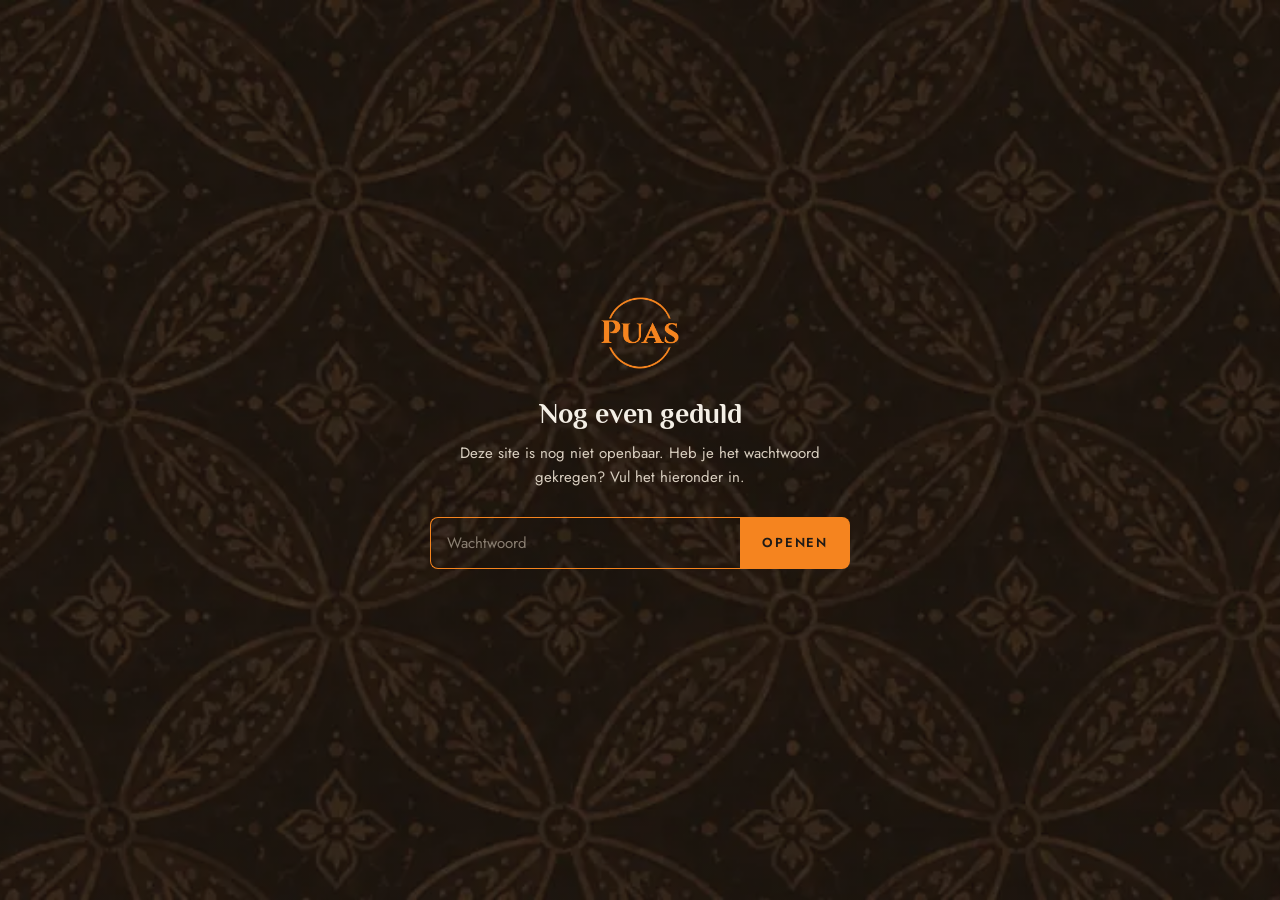
==== commit b41c0417: "Kawung-batik ongeveer een kwart donkerder; bedankkaart-PDF opnieuw gemaakt Co-Authored-By: Claude Op" ====
--- a/account.html
+++ b/account.html
@@ -4,14 +4,14 @@
 <meta charset="utf-8">
 <meta name="viewport" content="width=device-width, initial-scale=1">
 <meta name="robots" content="noindex, nofollow">
-<script src="gate.js?v=24"></script>
+<script src="gate.js?v=25"></script>
 <title>Account · PUAS</title>
 <meta name="description" content="Zakelijk account: bestellingen, facturen, adressen en prijslijst.">
 <link rel="icon" href="img/puas-logo.png">
 <link rel="preconnect" href="https://fonts.googleapis.com">
 <link rel="preconnect" href="https://fonts.gstatic.com" crossorigin>
 <link href="https://fonts.googleapis.com/css2?family=Kaushan+Script&family=Marcellus&family=Philosopher:wght@400;700&family=Jost:wght@300;400;500;600&display=swap" rel="stylesheet">
-<link rel="stylesheet" href="styles.css?v=24">
+<link rel="stylesheet" href="styles.css?v=25">
 </head>
 <body>
 <div class="canvas">
@@ -169,8 +169,8 @@
   </footer>
 
 </div>
-<script src="data.js?v=24"></script>
-<script src="script.js?v=24"></script>
-<script src="account.js?v=24"></script>
+<script src="data.js?v=25"></script>
+<script src="script.js?v=25"></script>
+<script src="account.js?v=25"></script>
 </body>
 </html>
--- a/styles.css
+++ b/styles.css
@@ -16,7 +16,7 @@
   --placeholder: #8A7F72;
   --outside: #151210;
   --pad: 64px;
-  --tile: url('img/batik-kawung.webp');
+  --tile: url('img/batik-kawung.webp?v=2');
   --r-btn: 8px;
   --r-card: 14px;
   /* Tumpal (row of batik triangles) along the top and bottom edge of the batik buttons */
